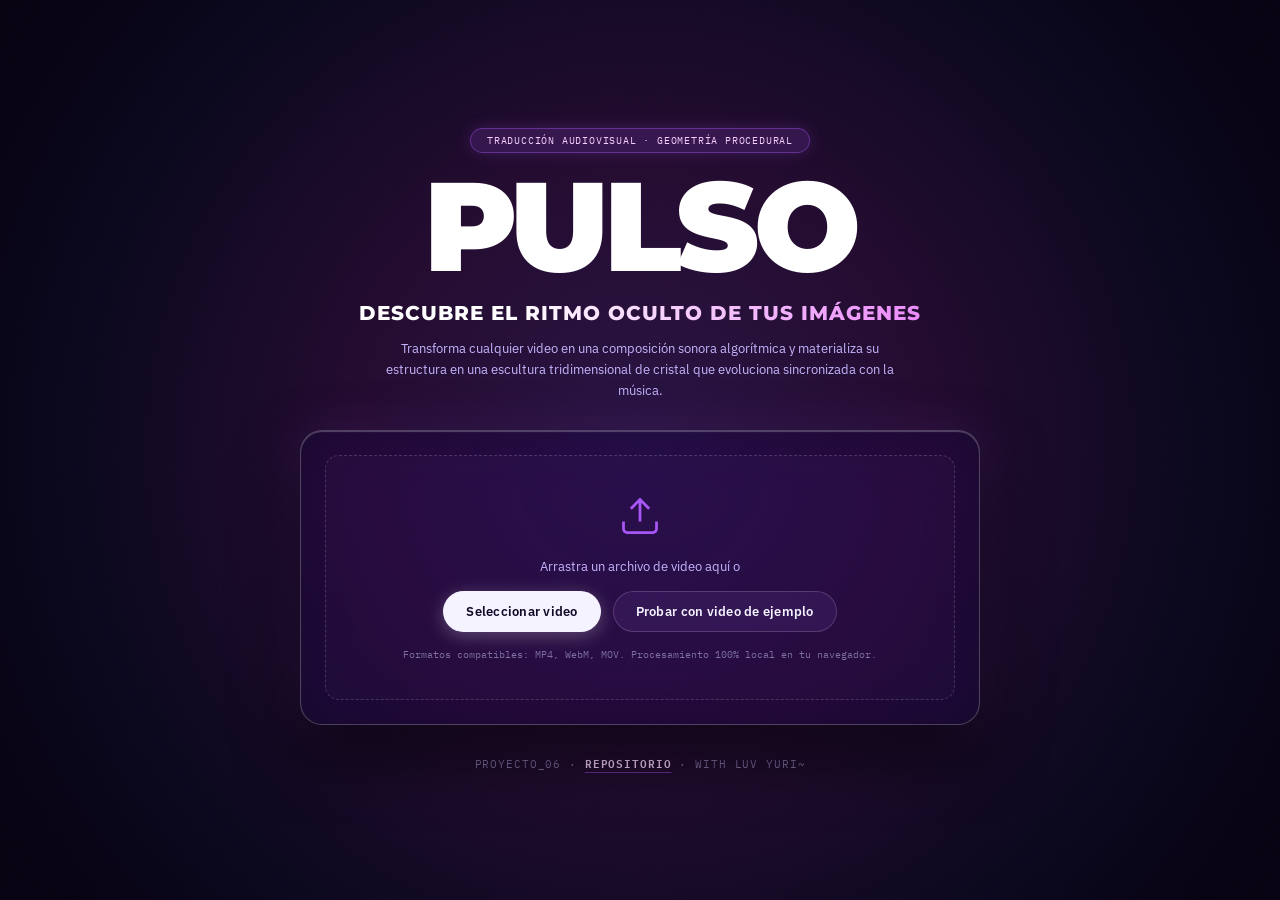
==== index.html @ bfe4ba23 "Add files via upload" ====
<!doctype html>
<html lang="es">
<head>
  <meta charset="utf-8">
  <meta name="viewport" content="width=device-width, initial-scale=1, viewport-fit=cover">
  <title>PULSO — Plataforma experimental de traducción audiovisual</title>
  <link rel="preconnect" href="https://fonts.googleapis.com">
  <link rel="stylesheet" href="https://fonts.googleapis.com/css2?family=Montserrat:ital,wght@0,800;0,900;1,800;1,900&family=IBM+Plex+Mono:wght@400;500;600&family=IBM+Plex+Sans:wght@300;400;500;600&display=swap">
  <link rel="stylesheet" href="style.css">
</head>
<body>
  <div class="grain-overlay" aria-hidden="true"></div>
  <div class="viewport-3d" id="viewport-3d"></div>

  <!-- PANTALLA 1: INICIO -->
  <section class="screen-view active" id="screen-intro">
    <div class="intro-container">
      <header class="intro-header">
        <div class="brand-badge">Traducción Audiovisual · Geometría Procedural</div>
        <h1 class="brand-title">PULSO</h1>
        <p class="brand-tagline">Descubre el ritmo oculto de tus imágenes</p>
        <p class="brand-desc">
          Transforma cualquier video en una composición sonora algorítmica y materializa su estructura
          en una escultura tridimensional de cristal que evoluciona sincronizada con la música.
        </p>
      </header>

      <div class="upload-card glass-panel">
        <div class="drop-zone" id="drop-zone">
          <input type="file" id="file-input" accept="video/mp4,video/webm,video/ogg,video/quicktime" hidden>
          <div class="drop-icon">
            <svg width="44" height="44" viewBox="0 0 24 24" fill="none" stroke="currentColor" stroke-width="1.5">
              <path d="M21 15v4a2 2 0 0 1-2 2H5a2 2 0 0 1-2-2v-4M17 8l-5-5-5 5M12 3v12"/>
            </svg>
          </div>
          <p class="drop-text">Arrastra un archivo de video aquí o</p>
          <div class="upload-buttons">
            <button type="button" class="btn btn-primary" id="btn-select-file">Seleccionar video</button>
            <button type="button" class="btn btn-secondary" id="btn-demo-video">Probar con video de ejemplo</button>
          </div>
          <span class="drop-hint">Formatos compatibles: MP4, WebM, MOV. Procesamiento 100% local en tu navegador.</span>
        </div>

        <div class="preview-section hidden" id="intro-preview-section">
          <div class="video-preview-wrapper">
            <video id="intro-video-preview" muted playsinline loop></video>
          </div>
          <div class="video-meta">
            <span class="video-meta-info" id="intro-video-info">—</span>
            <button type="button" class="btn btn-accent" id="btn-start-analysis">
              <span>Comenzar análisis audiovisual</span>
              <svg width="18" height="18" viewBox="0 0 24 24" fill="none" stroke="currentColor" stroke-width="2">
                <path d="M5 12h14M12 5l7 7-7 7"/>
              </svg>
            </button>
          </div>
        </div>
      </div>

      <footer class="intro-footer">
        <span>PROYECTO_06</span> · <a href="https://github.com/Aguapanelita/PULSO.git" target="_blank" rel="noopener noreferrer" class="footer-repo-link">REPOSITORIO</a> · <span>WITH LUV YURI~</span>
      </footer>
    </div>
  </section>

  <!-- PANTALLA 2: PROCESAMIENTO -->
  <section class="screen-view" id="screen-processing">
    <div class="processing-container">
      <div class="processing-monitor glass-panel">
        <div class="glass-window-bar">
          <div class="window-dots">
            <span class="dot red"></span>
            <span class="dot yellow"></span>
            <span class="dot green"></span>
          </div>
          <span class="window-title">pulso://visual-analysis</span>
          <span class="window-tag">realtime</span>
        </div>
        <div class="monitor-header">
          <div class="live-dot"></div>
          <span>Análisis en curso</span>
          <span class="mono-tag" id="proc-progress-text">0%</span>
        </div>

        <div class="monitor-video-box">
          <video id="proc-video-preview" muted playsinline></video>
          <div class="scanline"></div>
        </div>

        <div class="progress-bar-container">
          <div class="progress-bar-fill" id="proc-progress-bar"></div>
        </div>
        <p class="processing-status" id="proc-status-text">Extrayendo fotogramas...</p>

        <!-- Indicadores reales en tiempo real -->
        <div class="metrics-dashboard">
          <div class="metric-card">
            <span class="metric-label">Paleta activa</span>
            <div class="color-palette-strip" id="proc-color-palette"></div>
          </div>
          <div class="metric-card">
            <span class="metric-label">Movimiento</span>
            <span class="metric-value" id="proc-motion-val">0%</span>
          </div>
          <div class="metric-card">
            <span class="metric-label">Brillo</span>
            <span class="metric-value" id="proc-bright-val">0%</span>
          </div>
          <div class="metric-card">
            <span class="metric-label">Contraste</span>
            <span class="metric-value" id="proc-contrast-val">0%</span>
          </div>
          <div class="metric-card">
            <span class="metric-label">Vector Paneo</span>
            <div class="compass-wrapper">
              <div class="compass-needle" id="proc-compass-dir"></div>
            </div>
          </div>
        </div>

        <div class="processing-actions">
          <button type="button" class="btn btn-outline" id="btn-cancel-analysis">Cancelar</button>
        </div>
      </div>
    </div>
  </section>

  <!-- PANTALLA 3: RESULTADO -->
  <section class="screen-view" id="screen-result">
    <!-- Barra superior flotante -->
    <header class="result-topbar">
      <div class="topbar-left">
        <h2 class="result-title" id="result-title">PULSO</h2>
        <span class="result-meta" id="result-info">Cargando composición...</span>
      </div>
      <div class="topbar-right">
        <button type="button" class="btn btn-accent btn-sm" id="btn-open-export">
          <svg width="15" height="15" viewBox="0 0 24 24" fill="none" stroke="currentColor" stroke-width="2">
            <path d="M21 15v4a2 2 0 0 1-2 2H5a2 2 0 0 1-2-2v-4M7 10l5 5 5-5M12 15V3"/>
          </svg>
          Exportar creación
        </button>
        <button type="button" class="btn btn-outline btn-sm" id="btn-reset">Nuevo video</button>
      </div>
    </header>

    <!-- Mini video de referencia (PiP sincronizado) -->
    <div class="pip-container" id="pip-container">
      <div class="pip-header">
        <span>Video original</span>
      </div>
      <video id="pip-video" muted playsinline></video>
    </div>

    <!-- Barra inferior multimedia flotante -->
    <footer class="result-bottombar">
      <div class="player-controls">
        <button type="button" class="btn-player" id="btn-play-pause">▶ Reproducir</button>
        <span class="time-display" id="time-display">00:00 / 00:00</span>
        <div class="scrubber-wrapper">
          <input type="range" id="timeline-scrubber" min="0" max="100" value="100" step="0.1">
        </div>
        <div class="extra-controls">
          <button type="button" class="btn-icon" id="btn-loop" title="Repetición continua">⟲</button>
          <button type="button" class="btn-icon" id="btn-autorotate" title="Rotación 3D automática">↻</button>
          <button type="button" class="btn-icon active" id="btn-toggle-pip" title="Mostrar/ocultar video original">👁</button>
        </div>
      </div>
    </footer>
  </section>

  <!-- MODAL DE EXPORTACIÓN -->
  <div class="modal-backdrop" id="export-modal">
    <div class="modal-card">
      <div class="modal-header">
        <h3>Exportar creación</h3>
        <button type="button" class="modal-close" id="btn-close-export">&times;</button>
      </div>
      <p class="modal-desc">
        Descarga la composición sonora generada, la escultura geométrica 3D o el video sincronizado de su evolución.
      </p>

      <div class="export-grid">
        <!-- Audio -->
        <div class="export-category">
          <h4>Audio musical</h4>
          <p class="category-hint">Composición algorítmica completa generada por Web Audio API.</p>
          <div class="export-buttons-row">
            <button type="button" class="btn btn-export" id="btn-export-wav">
              <span class="fmt-badge">WAV</span>
              <span>Sin pérdidas (PCM 16-bit)</span>
            </button>
            <button type="button" class="btn btn-export" id="btn-export-mp3">
              <span class="fmt-badge">MP3</span>
              <span>Comprimido (192 kbps)</span>
            </button>
          </div>
        </div>

        <!-- Modelo 3D -->
        <div class="export-category">
          <h4>Escultura 3D</h4>
          <p class="category-hint">Geometría tridimensional final y captura visual.</p>
          <div class="export-buttons-row">
            <button type="button" class="btn btn-export" id="btn-export-glb">
              <span class="fmt-badge">GLB</span>
              <span>Modelo 3D (glTF 2.0 binario)</span>
            </button>
            <button type="button" class="btn btn-export" id="btn-export-png">
              <span class="fmt-badge">PNG</span>
              <span>Captura de vista actual</span>
            </button>
          </div>
        </div>

        <!-- Video de la evolución -->
        <div class="export-category highlight">
          <h4>Video evolutivo sincronizado</h4>
          <p class="category-hint">
            Registra el nacimiento y crecimiento progresivo de la escultura desde cero, perfectamente sincronizado con el sonido.
          </p>
          <button type="button" class="btn btn-accent btn-block" id="btn-export-video">
            <svg width="18" height="18" viewBox="0 0 24 24" fill="none" stroke="currentColor" stroke-width="2">
              <path d="M23 7l-7 5 7 5V7zM14 5H3a2 2 0 0 0-2 2v10a2 2 0 0 0 2 2h11a2 2 0 0 0 2-2V7a2 2 0 0 0-2-2z"/>
            </svg>
            Descargar video evolutivo (MP4 / WebM)
          </button>

          <div class="export-video-progress hidden" id="export-video-progress">
            <div class="progress-bar-container">
              <div class="progress-bar-fill" id="export-video-progress-bar"></div>
            </div>
            <div class="progress-meta">
              <span id="export-video-text">Iniciando renderizado...</span>
              <button type="button" class="btn btn-link" id="btn-cancel-video-export">Cancelar</button>
            </div>
          </div>
        </div>
      </div>
    </div>
  </div>

  <!-- Notificaciones Toast -->
  <div class="toast" id="toast" role="status" aria-live="polite"></div>

  <!-- Librerías locales (vendor) -->
  <script src="vendor/three.min.js"></script>
  <script src="vendor/OrbitControls.js"></script>
  <script src="vendor/GLTFExporter.js"></script>
  <script src="vendor/lame.min.js"></script>

  <!-- Módulo principal de la aplicación -->
  <script type="module" src="js/app.js"></script>
</body>
</html>
---- style.css ----
/**
 * PULSO — style.css
 * Identidad visual: Glassmorphism de alta definición, formas 3D de cristal y tonos análogos al violeta.
 * Paleta: Violeta profundo, magenta, fucsia, orquídea, índigo y acentos de cristal reflectante.
 */

:root {
  color-scheme: dark;
  --bg-deep: #070312;
  --bg-surface: #100726;
  --bg-card: rgba(22, 11, 46, 0.52);
  --bg-glass: rgba(18, 9, 38, 0.65);

  --text-main: #f5f3ff;
  --text-muted: #c4b5fd;
  --text-dim: #7c6f9f;

  --border-faint: rgba(255, 255, 255, 0.08);
  --border-subtle: rgba(255, 255, 255, 0.16);
  --border-glass: rgba(255, 255, 255, 0.22);
  --border-violet: rgba(168, 85, 247, 0.45);

  /* Tonos análogos al violeta */
  --accent-violet: #a855f7;
  --accent-purple: #8b3dfc;
  --accent-magenta: #d946ef;
  --accent-fuchsia: #e879f9;
  --accent-indigo: #6366f1;
  --accent-lavender: #f5d0fe;
  --accent-glow: rgba(168, 85, 247, 0.38);
  --accent-cyan: #4ef1c2;
  --danger: #ff4d6d;

  --font-title: 'Montserrat', sans-serif;
  --font-mono: 'IBM Plex Mono', monospace;
  --font-sans: 'IBM Plex Sans', -apple-system, BlinkMacSystemFont, 'Segoe UI', Roboto, sans-serif;

  --radius-sm: 8px;
  --radius-md: 14px;
  --radius-lg: 22px;
  --radius-pill: 9999px;
  --transition: all 0.24s cubic-bezier(0.16, 1, 0.3, 1);
}

* {
  box-sizing: border-box;
  margin: 0;
  padding: 0;
}

html, body {
  width: 100%;
  height: 100%;
  overflow: hidden;
  background-color: var(--bg-deep);
  color: var(--text-main);
  font-family: var(--font-sans);
  -webkit-font-smoothing: antialiased;
}

/* Fondo con ondas y resplandor análogo al violeta (estilo Mockup 2) */
body::before {
  content: '';
  position: fixed;
  top: 50%;
  left: 50%;
  transform: translate(-50%, -50%);
  width: min(120vw, 1300px);
  height: min(120vw, 1300px);
  background: radial-gradient(circle, rgba(168, 85, 247, 0.22) 0%, rgba(217, 70, 239, 0.14) 30%, rgba(99, 102, 241, 0.06) 60%, transparent 80%);
  pointer-events: none;
  z-index: 0;
}

/* Grano sutil */
.grain-overlay {
  position: fixed;
  inset: 0;
  z-index: 999;
  pointer-events: none;
  opacity: 0.035;
  mix-blend-mode: overlay;
  background-image: url("data:image/svg+xml;utf8,<svg xmlns='http://www.w3.org/2000/svg' width='120' height='120'><filter id='n'><feTurbulence type='fractalNoise' baseFrequency='0.9' numOctaves='2' stitchTiles='stitch'/></filter><rect width='100%25' height='100%25' filter='url(%23n)'/></svg>");
}

/* Viewport 3D global persistente */
.viewport-3d {
  position: fixed;
  inset: 0;
  width: 100vw;
  height: 100vh;
  z-index: 1;
  pointer-events: none;
}

body.in-result .viewport-3d {
  pointer-events: auto;
}

/* Contenedor general de pantallas */
.screen-view {
  position: absolute;
  inset: 0;
  display: none;
  flex-direction: column;
  opacity: 0;
  transition: opacity 0.3s ease;
  overflow: auto;
  z-index: 10;
  pointer-events: none;
}

.screen-view.active {
  display: flex;
  opacity: 1;
}

.screen-view > * {
  pointer-events: auto;
}

/* Tipografía y Títulos Extravagantes en Montserrat ExtraBold */
h1, h2, h3, h4 {
  font-family: var(--font-title);
  font-weight: 800;
  letter-spacing: -0.03em;
}

button {
  font-family: var(--font-sans);
  cursor: pointer;
  border: none;
  outline: none;
  transition: var(--transition);
}

/* Botones con estilo Glassmorphic y píldoras ("globos") */
.btn {
  display: inline-flex;
  align-items: center;
  justify-content: center;
  gap: 8px;
  padding: 11px 22px;
  border-radius: var(--radius-pill);
  font-size: 13px;
  font-weight: 600;
  letter-spacing: 0.02em;
  text-decoration: none;
  border: 1px solid transparent;
  transition: var(--transition);
}

.btn-primary {
  background: var(--text-main);
  color: #100726;
  box-shadow: 0 4px 18px rgba(255, 255, 255, 0.25);
}
.btn-primary:hover {
  background: #ffffff;
  transform: translateY(-1px);
  box-shadow: 0 6px 24px rgba(255, 255, 255, 0.4);
}

.btn-secondary {
  background: rgba(168, 85, 247, 0.12);
  color: var(--text-main);
  border: 1px solid var(--border-subtle);
  backdrop-filter: blur(14px);
  -webkit-backdrop-filter: blur(14px);
}
.btn-secondary:hover {
  background: rgba(168, 85, 247, 0.24);
  border-color: var(--accent-lavender);
  transform: translateY(-1px);
}

.btn-accent {
  background: linear-gradient(135deg, var(--accent-purple) 0%, var(--accent-magenta) 100%);
  color: #ffffff;
  font-weight: 700;
  border: 1px solid rgba(255, 255, 255, 0.25);
  box-shadow: 0 6px 24px var(--accent-glow), inset 0 1px 1px rgba(255, 255, 255, 0.4);
}
.btn-accent:hover {
  background: linear-gradient(135deg, #9d4edd 0%, #f43f5e 100%);
  box-shadow: 0 8px 32px rgba(217, 70, 239, 0.5), inset 0 1px 1px rgba(255, 255, 255, 0.6);
  transform: translateY(-1px);
}

.btn-outline {
  background: rgba(255, 255, 255, 0.05);
  color: var(--text-muted);
  border: 1px solid var(--border-subtle);
  backdrop-filter: blur(10px);
}
.btn-outline:hover {
  color: var(--text-main);
  border-color: var(--accent-violet);
  background: rgba(168, 85, 247, 0.15);
}

.btn-link {
  background: transparent;
  color: var(--danger);
  padding: 4px 8px;
  font-size: 11px;
}
.btn-link:hover {
  text-decoration: underline;
}

.btn-sm {
  padding: 7px 16px;
  font-size: 11px;
  letter-spacing: 0.04em;
}

.btn:disabled {
  opacity: 0.4;
  cursor: not-allowed;
  pointer-events: none;
}

/* ========================================================
   TARJETAS GLASSMORPHISM («GLASS EFFECT»)
   ======================================================== */
.glass-panel {
  background: var(--bg-card);
  backdrop-filter: blur(28px) saturate(190%);
  -webkit-backdrop-filter: blur(28px) saturate(190%);
  border: 1px solid var(--border-glass);
  border-radius: var(--radius-lg);
  box-shadow: 0 28px 65px rgba(0, 0, 0, 0.7), inset 0 1px 1px rgba(255, 255, 255, 0.25), 0 0 50px rgba(168, 85, 247, 0.18);
  position: relative;
  overflow: hidden;
}

/* Barra de ventana tipo mockup (como en las imágenes de referencia) */
.glass-window-bar {
  display: flex;
  align-items: center;
  justify-content: space-between;
  padding-bottom: 14px;
  margin-bottom: 16px;
  border-bottom: 1px solid var(--border-faint);
  font-family: var(--font-mono);
  font-size: 10px;
  letter-spacing: 0.06em;
  color: var(--text-dim);
}

.window-dots {
  display: flex;
  gap: 7px;
}

.window-dots .dot {
  width: 9px;
  height: 9px;
  border-radius: 50%;
  border: 1px solid rgba(255, 255, 255, 0.2);
}
.window-dots .dot.red { background: #ff5f56; box-shadow: 0 0 8px rgba(255, 95, 86, 0.45); }
.window-dots .dot.yellow { background: #ffbd2e; box-shadow: 0 0 8px rgba(255, 189, 46, 0.45); }
.window-dots .dot.green { background: #27c93f; box-shadow: 0 0 8px rgba(39, 201, 63, 0.45); }

.window-title {
  color: var(--text-muted);
  text-transform: lowercase;
}

.window-tag {
  color: var(--accent-fuchsia);
  text-transform: uppercase;
}

/* ========================================================
   PANTALLA 1: INICIO
   ======================================================== */
#screen-intro {
  align-items: center;
  justify-content: center;
  padding: 32px 20px;
}

.intro-container {
  width: 100%;
  max-width: 680px;
  display: flex;
  flex-direction: column;
  gap: 28px;
  z-index: 10;
}

.intro-header {
  text-align: center;
}

.brand-badge {
  display: inline-block;
  padding: 5px 16px;
  border-radius: var(--radius-pill);
  background: rgba(168, 85, 247, 0.16);
  border: 1px solid rgba(168, 85, 247, 0.4);
  color: var(--accent-lavender);
  font-family: var(--font-mono);
  font-size: 10px;
  letter-spacing: 0.08em;
  text-transform: uppercase;
  margin-bottom: 14px;
  box-shadow: 0 0 16px rgba(168, 85, 247, 0.2);
}

.brand-title {
  font-family: var(--font-title);
  font-size: clamp(64px, 14vw, 126px);
  font-weight: 900;
  letter-spacing: -0.04em;
  line-height: 0.95;
  text-transform: uppercase;
  color: #ffffff;
  margin-bottom: 14px;
  display: inline-block;
  user-select: none;
}

.brand-tagline {
  font-family: var(--font-title);
  font-size: clamp(14px, 2.4vw, 20px);
  font-weight: 800;
  text-transform: uppercase;
  letter-spacing: 0.05em;
  color: var(--text-main);
  margin-bottom: 14px;
  background: linear-gradient(90deg, #ffffff 30%, var(--accent-fuchsia) 100%);
  -webkit-background-clip: text;
  -webkit-text-fill-color: transparent;
}

.brand-desc {
  font-size: 13px;
  line-height: 1.6;
  color: var(--text-muted);
  max-width: 540px;
  margin: 0 auto;
}

.upload-card {
  padding: 24px;
  display: flex;
  flex-direction: column;
  gap: 18px;
}

.drop-zone {
  border: 1px dashed var(--border-subtle);
  border-radius: var(--radius-md);
  padding: 38px 20px;
  display: flex;
  flex-direction: column;
  align-items: center;
  justify-content: center;
  gap: 16px;
  background: rgba(255, 255, 255, 0.02);
  transition: var(--transition);
}

.drop-zone.drag-over {
  border-color: var(--accent-magenta);
  background: rgba(217, 70, 239, 0.08);
  box-shadow: 0 0 28px rgba(217, 70, 239, 0.3);
}

.drop-icon {
  color: var(--accent-violet);
  transition: var(--transition);
}
.drop-zone:hover .drop-icon {
  color: var(--accent-fuchsia);
  transform: translateY(-3px) scale(1.05);
}

.drop-text {
  font-size: 13px;
  color: var(--text-muted);
}

.upload-buttons {
  display: flex;
  gap: 12px;
  flex-wrap: wrap;
  justify-content: center;
}

.drop-hint {
  font-family: var(--font-mono);
  font-size: 10px;
  color: var(--text-dim);
  text-align: center;
}

.preview-section {
  display: flex;
  flex-direction: column;
  gap: 16px;
  padding-top: 14px;
  border-top: 1px solid var(--border-faint);
}

.preview-section.hidden {
  display: none;
}

.video-preview-wrapper {
  width: 100%;
  aspect-ratio: 16 / 9;
  border-radius: var(--radius-sm);
  overflow: hidden;
  background: #000;
  border: 1px solid var(--border-subtle);
}

.video-preview-wrapper video {
  width: 100%;
  height: 100%;
  object-fit: cover;
  display: block;
}

.video-meta {
  display: flex;
  align-items: center;
  justify-content: space-between;
  gap: 16px;
  flex-wrap: wrap;
}

.video-meta-info {
  font-family: var(--font-mono);
  font-size: 11px;
  color: var(--text-muted);
}

.intro-footer {
  text-align: center;
  font-family: var(--font-mono);
  font-size: 11px;
  letter-spacing: 0.08em;
  text-transform: uppercase;
  color: var(--text-dim);
}

.intro-footer a.footer-repo-link {
  color: var(--accent-lavender);
  text-decoration: underline;
  text-underline-offset: 4px;
  text-decoration-color: rgba(168, 85, 247, 0.5);
  font-weight: 600;
  transition: var(--transition);
}

.intro-footer a.footer-repo-link:hover {
  color: #ffffff;
  text-decoration-color: var(--accent-fuchsia);
  text-shadow: 0 0 12px rgba(217, 70, 239, 0.7);
}

/* ========================================================
   PANTALLA 2: PROCESAMIENTO
   ======================================================== */
#screen-processing {
  align-items: center;
  justify-content: center;
  padding: 24px;
}

.processing-container {
  width: 100%;
  max-width: 600px;
  z-index: 10;
}

.processing-monitor {
  padding: 24px;
  display: flex;
  flex-direction: column;
  gap: 18px;
}

.monitor-header {
  display: flex;
  align-items: center;
  gap: 10px;
  font-family: var(--font-mono);
  font-size: 11px;
  letter-spacing: 0.08em;
  text-transform: uppercase;
  color: var(--text-muted);
}

.live-dot {
  width: 8px;
  height: 8px;
  border-radius: 50%;
  background: var(--accent-magenta);
  box-shadow: 0 0 10px var(--accent-magenta);
  animation: pulse-dot 1.4s infinite ease-in-out;
}

@keyframes pulse-dot {
  0%, 100% { opacity: 1; transform: scale(1); }
  50% { opacity: 0.35; transform: scale(0.8); }
}

.mono-tag {
  margin-left: auto;
  color: var(--accent-fuchsia);
  font-weight: 600;
}

.monitor-video-box {
  position: relative;
  width: 100%;
  aspect-ratio: 16 / 9;
  background: #000;
  border-radius: var(--radius-sm);
  overflow: hidden;
  border: 1px solid var(--border-subtle);
}

.monitor-video-box video {
  width: 100%;
  height: 100%;
  object-fit: cover;
  display: block;
}

.scanline {
  position: absolute;
  inset: 0;
  pointer-events: none;
  background: linear-gradient(to bottom, transparent 50%, rgba(168, 85, 247, 0.15) 51%);
  background-size: 100% 4px;
  opacity: 0.5;
}

.progress-bar-container {
  width: 100%;
  height: 4px;
  background: rgba(255, 255, 255, 0.08);
  border-radius: 2px;
  overflow: hidden;
}

.progress-bar-fill {
  width: 0%;
  height: 100%;
  background: linear-gradient(90deg, var(--accent-violet), var(--accent-magenta));
  box-shadow: 0 0 12px var(--accent-magenta);
  transition: width 0.15s linear;
}

.processing-status {
  font-family: var(--font-mono);
  font-size: 12px;
  color: var(--text-main);
  text-align: center;
}

.metrics-dashboard {
  display: grid;
  grid-template-columns: repeat(5, 1fr);
  gap: 8px;
  padding-top: 10px;
  border-top: 1px solid var(--border-faint);
}

.metric-card {
  background: rgba(16, 8, 36, 0.45);
  border: 1px solid var(--border-faint);
  border-radius: var(--radius-sm);
  padding: 8px;
  display: flex;
  flex-direction: column;
  align-items: center;
  justify-content: center;
  gap: 4px;
  text-align: center;
  backdrop-filter: blur(8px);
}

.metric-label {
  font-family: var(--font-mono);
  font-size: 9px;
  letter-spacing: 0.06em;
  text-transform: uppercase;
  color: var(--text-dim);
}

.metric-value {
  font-family: var(--font-mono);
  font-size: 13px;
  font-weight: 600;
  color: var(--accent-lavender);
}

.color-palette-strip {
  display: flex;
  gap: 3px;
  height: 14px;
  align-items: center;
}

.color-swatch {
  width: 12px;
  height: 12px;
  border-radius: 3px;
  border: 1px solid rgba(255, 255, 255, 0.2);
}

.compass-wrapper {
  width: 18px;
  height: 18px;
  border-radius: 50%;
  border: 1px solid var(--border-subtle);
  display: flex;
  align-items: center;
  justify-content: center;
}

.compass-needle {
  width: 2px;
  height: 10px;
  background: var(--accent-magenta);
  border-radius: 1px;
  box-shadow: 0 0 6px var(--accent-magenta);
  transition: transform 0.1s linear;
}

.processing-actions {
  display: flex;
  justify-content: center;
}

/* ========================================================
   PANTALLA 3: RESULTADO
   ======================================================== */
#screen-result {
  overflow: hidden;
}

/* Barra superior flotante */
.result-topbar {
  position: absolute;
  top: 16px;
  left: 16px;
  right: 16px;
  display: flex;
  justify-content: space-between;
  align-items: center;
  z-index: 20;
  pointer-events: none;
}

.result-topbar > * {
  pointer-events: auto;
}

.topbar-left {
  background: var(--bg-glass);
  backdrop-filter: blur(20px) saturate(180%);
  -webkit-backdrop-filter: blur(20px) saturate(180%);
  padding: 8px 18px;
  border-radius: var(--radius-pill);
  border: 1px solid var(--border-glass);
  box-shadow: 0 10px 30px rgba(0, 0, 0, 0.5), 0 0 20px var(--accent-glow);
  display: flex;
  align-items: baseline;
  gap: 12px;
}

.result-title {
  font-family: var(--font-title);
  font-size: 16px;
  font-weight: 900;
  letter-spacing: 0.05em;
  text-transform: uppercase;
  color: var(--accent-fuchsia);
  text-shadow: 0 0 14px var(--accent-glow);
}

.result-meta {
  font-family: var(--font-mono);
  font-size: 11px;
  color: var(--text-muted);
}

.topbar-right {
  display: flex;
  gap: 8px;
}

/* Picture in Picture Video */
.pip-container {
  position: absolute;
  bottom: 84px;
  left: 20px;
  width: 160px;
  aspect-ratio: 16 / 9;
  background: rgba(18, 9, 38, 0.85);
  backdrop-filter: blur(16px);
  border-radius: var(--radius-sm);
  border: 1px solid var(--border-glass);
  overflow: hidden;
  z-index: 20;
  box-shadow: 0 12px 32px rgba(0, 0, 0, 0.7), 0 0 24px rgba(168, 85, 247, 0.25);
  transition: opacity 0.2s ease, transform 0.2s ease;
}

.pip-container.hidden {
  opacity: 0;
  pointer-events: none;
  transform: translateY(10px);
}

.pip-header {
  position: absolute;
  top: 0;
  left: 0;
  right: 0;
  padding: 3px 8px;
  background: rgba(10, 4, 24, 0.75);
  font-family: var(--font-mono);
  font-size: 8px;
  color: var(--accent-lavender);
  text-transform: uppercase;
}

.pip-container video {
  width: 100%;
  height: 100%;
  object-fit: cover;
}

/* Barra inferior del reproductor (Píldora Glassmorphism flotante) */
.result-bottombar {
  position: absolute;
  bottom: 20px;
  left: 50%;
  transform: translateX(-50%);
  width: min(720px, calc(100vw - 32px));
  z-index: 20;
}

.player-controls {
  background: var(--bg-glass);
  backdrop-filter: blur(28px) saturate(190%);
  -webkit-backdrop-filter: blur(28px) saturate(190%);
  border: 1px solid var(--border-glass);
  border-radius: var(--radius-pill);
  padding: 10px 22px;
  display: flex;
  align-items: center;
  gap: 16px;
  box-shadow: 0 16px 40px rgba(0, 0, 0, 0.75), inset 0 1px 1px rgba(255, 255, 255, 0.25), 0 0 30px var(--accent-glow);
}

.btn-player {
  background: linear-gradient(135deg, var(--accent-purple), var(--accent-magenta));
  color: #ffffff;
  padding: 8px 18px;
  border-radius: var(--radius-pill);
  font-size: 11px;
  font-weight: 700;
  font-family: var(--font-mono);
  letter-spacing: 0.04em;
  white-space: nowrap;
  box-shadow: 0 4px 14px var(--accent-glow);
}
.btn-player:hover {
  transform: scale(1.04);
  box-shadow: 0 6px 20px rgba(217, 70, 239, 0.5);
}
.btn-player.playing {
  background: linear-gradient(135deg, var(--accent-magenta), #f43f5e);
}

.time-display {
  font-family: var(--font-mono);
  font-size: 11px;
  color: var(--text-muted);
  white-space: nowrap;
}

.scrubber-wrapper {
  flex: 1;
  display: flex;
  align-items: center;
}

input[type="range"] {
  -webkit-appearance: none;
  appearance: none;
  width: 100%;
  height: 4px;
  background: rgba(255, 255, 255, 0.14);
  border-radius: 2px;
  cursor: pointer;
  outline: none;
}

input[type="range"]::-webkit-slider-thumb {
  -webkit-appearance: none;
  appearance: none;
  width: 14px;
  height: 14px;
  border-radius: 50%;
  background: var(--accent-magenta);
  border: 2px solid #ffffff;
  box-shadow: 0 0 12px var(--accent-magenta);
  cursor: pointer;
}

input[type="range"]::-moz-range-thumb {
  width: 14px;
  height: 14px;
  border: 2px solid #ffffff;
  border-radius: 50%;
  background: var(--accent-magenta);
  box-shadow: 0 0 12px var(--accent-magenta);
  cursor: pointer;
}

.extra-controls {
  display: flex;
  gap: 8px;
}

.btn-icon {
  background: rgba(255, 255, 255, 0.05);
  color: var(--text-muted);
  border: 1px solid var(--border-subtle);
  width: 32px;
  height: 32px;
  border-radius: 50%;
  display: flex;
  align-items: center;
  justify-content: center;
  font-size: 14px;
  transition: var(--transition);
}
.btn-icon:hover {
  color: var(--text-main);
  background: rgba(168, 85, 247, 0.2);
  border-color: var(--accent-violet);
}
.btn-icon.active {
  color: #ffffff;
  border-color: var(--accent-magenta);
  background: rgba(217, 70, 239, 0.28);
  box-shadow: 0 0 12px rgba(217, 70, 239, 0.35);
}

/* ========================================================
   MODAL DE EXPORTACIÓN (GLASSMORPHISM)
   ======================================================== */
.modal-backdrop {
  position: fixed;
  inset: 0;
  z-index: 1000;
  background: rgba(6, 3, 16, 0.82);
  backdrop-filter: blur(14px);
  -webkit-backdrop-filter: blur(14px);
  display: none;
  align-items: center;
  justify-content: center;
  padding: 20px;
}

.modal-backdrop.active {
  display: flex;
}

.modal-card {
  width: 100%;
  max-width: 580px;
  background: rgba(22, 11, 46, 0.72);
  backdrop-filter: blur(32px) saturate(190%);
  -webkit-backdrop-filter: blur(32px) saturate(190%);
  border: 1px solid var(--border-glass);
  border-radius: var(--radius-lg);
  padding: 28px;
  box-shadow: 0 30px 80px rgba(0, 0, 0, 0.85), inset 0 1px 1px rgba(255, 255, 255, 0.3), 0 0 60px rgba(168, 85, 247, 0.25);
  display: flex;
  flex-direction: column;
  gap: 18px;
  max-height: 90vh;
  overflow-y: auto;
}

.modal-header {
  display: flex;
  justify-content: space-between;
  align-items: center;
}

.modal-header h3 {
  font-family: var(--font-title);
  font-size: 20px;
  font-weight: 900;
  text-transform: uppercase;
  letter-spacing: -0.02em;
  color: var(--text-main);
}

.modal-close {
  background: rgba(255, 255, 255, 0.08);
  color: var(--text-muted);
  width: 28px;
  height: 28px;
  border-radius: 50%;
  display: flex;
  align-items: center;
  justify-content: center;
  font-size: 18px;
  line-height: 1;
}
.modal-close:hover {
  background: rgba(255, 255, 255, 0.2);
  color: #fff;
}

.modal-desc {
  font-size: 12px;
  color: var(--text-muted);
  line-height: 1.5;
}

.export-grid {
  display: flex;
  flex-direction: column;
  gap: 16px;
}

.export-category {
  background: rgba(14, 7, 30, 0.5);
  border: 1px solid var(--border-faint);
  border-radius: var(--radius-md);
  padding: 14px;
  display: flex;
  flex-direction: column;
  gap: 8px;
  backdrop-filter: blur(10px);
}

.export-category.highlight {
  border-color: rgba(217, 70, 239, 0.4);
  background: rgba(217, 70, 239, 0.06);
  box-shadow: 0 0 24px rgba(217, 70, 239, 0.15);
}

.export-category h4 {
  font-family: var(--font-title);
  font-size: 12px;
  font-weight: 800;
  letter-spacing: 0.02em;
  text-transform: uppercase;
  color: var(--accent-lavender);
}

.category-hint {
  font-size: 11px;
  color: var(--text-dim);
}

.export-buttons-row {
  display: grid;
  grid-template-columns: 1fr 1fr;
  gap: 10px;
}

.btn-export {
  background: rgba(168, 85, 247, 0.08);
  border: 1px solid var(--border-subtle);
  border-radius: var(--radius-sm);
  padding: 10px 14px;
  display: flex;
  flex-direction: column;
  align-items: flex-start;
  gap: 4px;
  color: var(--text-main);
  text-align: left;
  font-size: 11px;
  backdrop-filter: blur(10px);
}
.btn-export:hover {
  background: rgba(168, 85, 247, 0.2);
  border-color: var(--accent-magenta);
  transform: translateY(-1px);
}

.fmt-badge {
  font-family: var(--font-mono);
  font-size: 10px;
  font-weight: 700;
  color: var(--accent-fuchsia);
  background: rgba(217, 70, 239, 0.18);
  padding: 2px 8px;
  border-radius: var(--radius-pill);
  border: 1px solid rgba(217, 70, 239, 0.35);
}

.btn-block {
  width: 100%;
}

.export-video-progress {
  display: flex;
  flex-direction: column;
  gap: 8px;
  padding-top: 10px;
}

.export-video-progress.hidden {
  display: none;
}

.progress-meta {
  display: flex;
  justify-content: space-between;
  align-items: center;
  font-family: var(--font-mono);
  font-size: 10px;
  color: var(--text-muted);
}

/* Toast */
.toast {
  position: fixed;
  bottom: 24px;
  left: 50%;
  transform: translateX(-50%) translateY(30px);
  background: var(--bg-surface);
  border: 1px solid var(--accent-magenta);
  color: var(--text-main);
  padding: 9px 22px;
  border-radius: var(--radius-pill);
  font-family: var(--font-mono);
  font-size: 11px;
  letter-spacing: 0.04em;
  box-shadow: 0 10px 30px rgba(0, 0, 0, 0.8), 0 0 20px var(--accent-glow);
  z-index: 2000;
  pointer-events: none;
  opacity: 0;
  transition: opacity 0.25s ease, transform 0.25s ease;
}

.toast.visible {
  opacity: 1;
  transform: translateX(-50%) translateY(0);
}

/* Responsividad */
@media (max-width: 640px) {
  .metrics-dashboard {
    grid-template-columns: repeat(3, 1fr);
  }
  .export-buttons-row {
    grid-template-columns: 1fr;
  }
  .pip-container {
    width: 110px;
    bottom: 74px;
    left: 10px;
  }
}
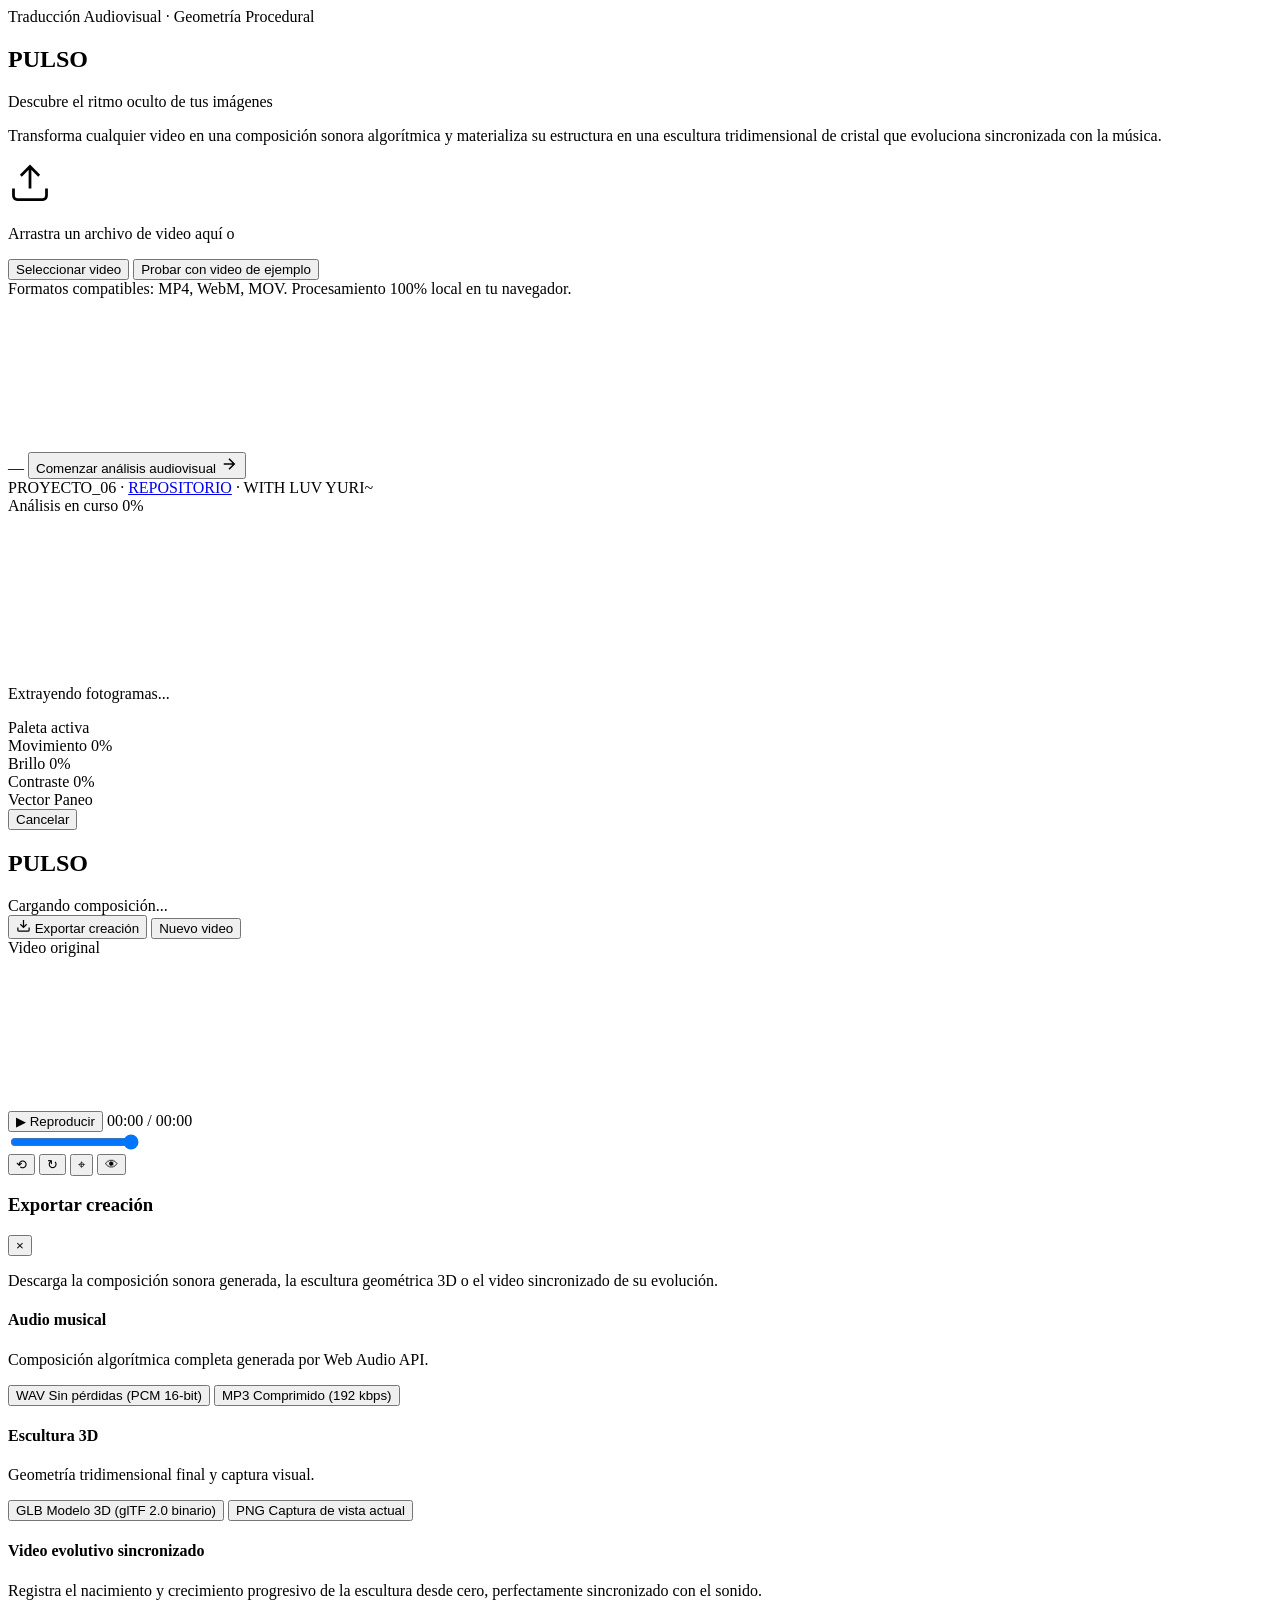
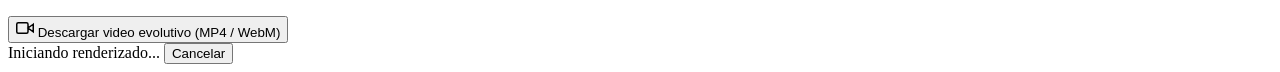
==== commit 463ca5ab: "upload corrections" ====
--- a/index.html
+++ b/index.html
@@ -67,15 +67,6 @@
   <section class="screen-view" id="screen-processing">
     <div class="processing-container">
       <div class="processing-monitor glass-panel">
-        <div class="glass-window-bar">
-          <div class="window-dots">
-            <span class="dot red"></span>
-            <span class="dot yellow"></span>
-            <span class="dot green"></span>
-          </div>
-          <span class="window-title">pulso://visual-analysis</span>
-          <span class="window-tag">realtime</span>
-        </div>
         <div class="monitor-header">
           <div class="live-dot"></div>
           <span>Análisis en curso</span>
@@ -163,6 +154,7 @@
         <div class="extra-controls">
           <button type="button" class="btn-icon" id="btn-loop" title="Repetición continua">⟲</button>
           <button type="button" class="btn-icon" id="btn-autorotate" title="Rotación 3D automática">↻</button>
+        <button type="button" class="btn-icon" id="btn-reset-view" title="Restablecer vista 3D" aria-label="Restablecer vista 3D">⌖</button>
           <button type="button" class="btn-icon active" id="btn-toggle-pip" title="Mostrar/ocultar video original">👁</button>
         </div>
       </div>
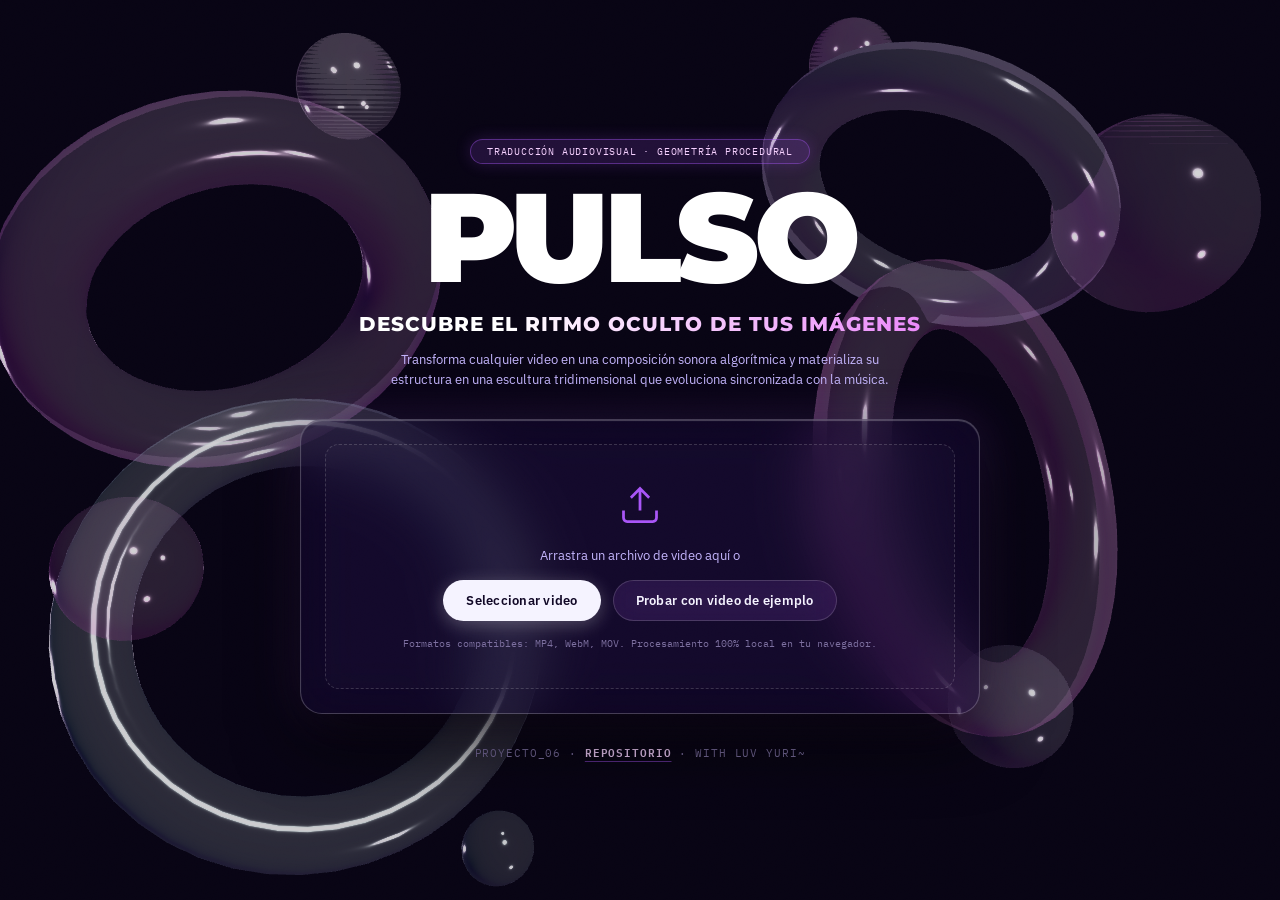
==== commit 3e0efa8c: "Fix HTML encoding issues in index.html" ====
--- a/index.html
+++ b/index.html
@@ -1,247 +1,247 @@
-<!doctype html>
-<html lang="es">
-<head>
-  <meta charset="utf-8">
-  <meta name="viewport" content="width=device-width, initial-scale=1, viewport-fit=cover">
-  <title>PULSO — Plataforma experimental de traducción audiovisual</title>
-  <link rel="preconnect" href="https://fonts.googleapis.com">
-  <link rel="stylesheet" href="https://fonts.googleapis.com/css2?family=Montserrat:ital,wght@0,800;0,900;1,800;1,900&family=IBM+Plex+Mono:wght@400;500;600&family=IBM+Plex+Sans:wght@300;400;500;600&display=swap">
-  <link rel="stylesheet" href="style.css">
-</head>
-<body>
-  <div class="grain-overlay" aria-hidden="true"></div>
-  <div class="viewport-3d" id="viewport-3d"></div>
-
-  <!-- PANTALLA 1: INICIO -->
-  <section class="screen-view active" id="screen-intro">
-    <div class="intro-container">
-      <header class="intro-header">
-        <div class="brand-badge">Traducción Audiovisual · Geometría Procedural</div>
-        <h1 class="brand-title">PULSO</h1>
-        <p class="brand-tagline">Descubre el ritmo oculto de tus imágenes</p>
-        <p class="brand-desc">
-          Transforma cualquier video en una composición sonora algorítmica y materializa su estructura
-          en una escultura tridimensional de cristal que evoluciona sincronizada con la música.
-        </p>
-      </header>
-
-      <div class="upload-card glass-panel">
-        <div class="drop-zone" id="drop-zone">
-          <input type="file" id="file-input" accept="video/mp4,video/webm,video/ogg,video/quicktime" hidden>
-          <div class="drop-icon">
-            <svg width="44" height="44" viewBox="0 0 24 24" fill="none" stroke="currentColor" stroke-width="1.5">
-              <path d="M21 15v4a2 2 0 0 1-2 2H5a2 2 0 0 1-2-2v-4M17 8l-5-5-5 5M12 3v12"/>
-            </svg>
-          </div>
-          <p class="drop-text">Arrastra un archivo de video aquí o</p>
-          <div class="upload-buttons">
-            <button type="button" class="btn btn-primary" id="btn-select-file">Seleccionar video</button>
-            <button type="button" class="btn btn-secondary" id="btn-demo-video">Probar con video de ejemplo</button>
-          </div>
-          <span class="drop-hint">Formatos compatibles: MP4, WebM, MOV. Procesamiento 100% local en tu navegador.</span>
-        </div>
-
-        <div class="preview-section hidden" id="intro-preview-section">
-          <div class="video-preview-wrapper">
-            <video id="intro-video-preview" muted playsinline loop></video>
-          </div>
-          <div class="video-meta">
-            <span class="video-meta-info" id="intro-video-info">—</span>
-            <button type="button" class="btn btn-accent" id="btn-start-analysis">
-              <span>Comenzar análisis audiovisual</span>
-              <svg width="18" height="18" viewBox="0 0 24 24" fill="none" stroke="currentColor" stroke-width="2">
-                <path d="M5 12h14M12 5l7 7-7 7"/>
-              </svg>
-            </button>
-          </div>
-        </div>
-      </div>
-
-      <footer class="intro-footer">
-        <span>PROYECTO_06</span> · <a href="https://github.com/Aguapanelita/PULSO.git" target="_blank" rel="noopener noreferrer" class="footer-repo-link">REPOSITORIO</a> · <span>WITH LUV YURI~</span>
-      </footer>
-    </div>
-  </section>
-
-  <!-- PANTALLA 2: PROCESAMIENTO -->
-  <section class="screen-view" id="screen-processing">
-    <div class="processing-container">
-      <div class="processing-monitor glass-panel">
-        <div class="monitor-header">
-          <div class="live-dot"></div>
-          <span>Análisis en curso</span>
-          <span class="mono-tag" id="proc-progress-text">0%</span>
-        </div>
-
-        <div class="monitor-video-box">
-          <video id="proc-video-preview" muted playsinline></video>
-          <div class="scanline"></div>
-        </div>
-
-        <div class="progress-bar-container">
-          <div class="progress-bar-fill" id="proc-progress-bar"></div>
-        </div>
-        <p class="processing-status" id="proc-status-text">Extrayendo fotogramas...</p>
-
-        <!-- Indicadores reales en tiempo real -->
-        <div class="metrics-dashboard">
-          <div class="metric-card">
-            <span class="metric-label">Paleta activa</span>
-            <div class="color-palette-strip" id="proc-color-palette"></div>
-          </div>
-          <div class="metric-card">
-            <span class="metric-label">Movimiento</span>
-            <span class="metric-value" id="proc-motion-val">0%</span>
-          </div>
-          <div class="metric-card">
-            <span class="metric-label">Brillo</span>
-            <span class="metric-value" id="proc-bright-val">0%</span>
-          </div>
-          <div class="metric-card">
-            <span class="metric-label">Contraste</span>
-            <span class="metric-value" id="proc-contrast-val">0%</span>
-          </div>
-          <div class="metric-card">
-            <span class="metric-label">Vector Paneo</span>
-            <div class="compass-wrapper">
-              <div class="compass-needle" id="proc-compass-dir"></div>
-            </div>
-          </div>
-        </div>
-
-        <div class="processing-actions">
-          <button type="button" class="btn btn-outline" id="btn-cancel-analysis">Cancelar</button>
-        </div>
-      </div>
-    </div>
-  </section>
-
-  <!-- PANTALLA 3: RESULTADO -->
-  <section class="screen-view" id="screen-result">
-    <!-- Barra superior flotante -->
-    <header class="result-topbar">
-      <div class="topbar-left">
-        <h2 class="result-title" id="result-title">PULSO</h2>
-        <span class="result-meta" id="result-info">Cargando composición...</span>
-      </div>
-      <div class="topbar-right">
-        <button type="button" class="btn btn-accent btn-sm" id="btn-open-export">
-          <svg width="15" height="15" viewBox="0 0 24 24" fill="none" stroke="currentColor" stroke-width="2">
-            <path d="M21 15v4a2 2 0 0 1-2 2H5a2 2 0 0 1-2-2v-4M7 10l5 5 5-5M12 15V3"/>
-          </svg>
-          Exportar creación
-        </button>
-        <button type="button" class="btn btn-outline btn-sm" id="btn-reset">Nuevo video</button>
-      </div>
-    </header>
-
-    <!-- Mini video de referencia (PiP sincronizado) -->
-    <div class="pip-container" id="pip-container">
-      <div class="pip-header">
-        <span>Video original</span>
-      </div>
-      <video id="pip-video" muted playsinline></video>
-    </div>
-
-    <!-- Barra inferior multimedia flotante -->
-    <footer class="result-bottombar">
-      <div class="player-controls">
-        <button type="button" class="btn-player" id="btn-play-pause">▶ Reproducir</button>
-        <span class="time-display" id="time-display">00:00 / 00:00</span>
-        <div class="scrubber-wrapper">
-          <input type="range" id="timeline-scrubber" min="0" max="100" value="100" step="0.1">
-        </div>
-        <div class="extra-controls">
-          <button type="button" class="btn-icon" id="btn-loop" title="Repetición continua">⟲</button>
-          <button type="button" class="btn-icon" id="btn-autorotate" title="Rotación 3D automática">↻</button>
-        <button type="button" class="btn-icon" id="btn-reset-view" title="Restablecer vista 3D" aria-label="Restablecer vista 3D">⌖</button>
-          <button type="button" class="btn-icon active" id="btn-toggle-pip" title="Mostrar/ocultar video original">👁</button>
-        </div>
-      </div>
-    </footer>
-  </section>
-
-  <!-- MODAL DE EXPORTACIÓN -->
-  <div class="modal-backdrop" id="export-modal">
-    <div class="modal-card">
-      <div class="modal-header">
-        <h3>Exportar creación</h3>
-        <button type="button" class="modal-close" id="btn-close-export">&times;</button>
-      </div>
-      <p class="modal-desc">
-        Descarga la composición sonora generada, la escultura geométrica 3D o el video sincronizado de su evolución.
-      </p>
-
-      <div class="export-grid">
-        <!-- Audio -->
-        <div class="export-category">
-          <h4>Audio musical</h4>
-          <p class="category-hint">Composición algorítmica completa generada por Web Audio API.</p>
-          <div class="export-buttons-row">
-            <button type="button" class="btn btn-export" id="btn-export-wav">
-              <span class="fmt-badge">WAV</span>
-              <span>Sin pérdidas (PCM 16-bit)</span>
-            </button>
-            <button type="button" class="btn btn-export" id="btn-export-mp3">
-              <span class="fmt-badge">MP3</span>
-              <span>Comprimido (192 kbps)</span>
-            </button>
-          </div>
-        </div>
-
-        <!-- Modelo 3D -->
-        <div class="export-category">
-          <h4>Escultura 3D</h4>
-          <p class="category-hint">Geometría tridimensional final y captura visual.</p>
-          <div class="export-buttons-row">
-            <button type="button" class="btn btn-export" id="btn-export-glb">
-              <span class="fmt-badge">GLB</span>
-              <span>Modelo 3D (glTF 2.0 binario)</span>
-            </button>
-            <button type="button" class="btn btn-export" id="btn-export-png">
-              <span class="fmt-badge">PNG</span>
-              <span>Captura de vista actual</span>
-            </button>
-          </div>
-        </div>
-
-        <!-- Video de la evolución -->
-        <div class="export-category highlight">
-          <h4>Video evolutivo sincronizado</h4>
-          <p class="category-hint">
-            Registra el nacimiento y crecimiento progresivo de la escultura desde cero, perfectamente sincronizado con el sonido.
-          </p>
-          <button type="button" class="btn btn-accent btn-block" id="btn-export-video">
-            <svg width="18" height="18" viewBox="0 0 24 24" fill="none" stroke="currentColor" stroke-width="2">
-              <path d="M23 7l-7 5 7 5V7zM14 5H3a2 2 0 0 0-2 2v10a2 2 0 0 0 2 2h11a2 2 0 0 0 2-2V7a2 2 0 0 0-2-2z"/>
-            </svg>
-            Descargar video evolutivo (MP4 / WebM)
-          </button>
-
-          <div class="export-video-progress hidden" id="export-video-progress">
-            <div class="progress-bar-container">
-              <div class="progress-bar-fill" id="export-video-progress-bar"></div>
-            </div>
-            <div class="progress-meta">
-              <span id="export-video-text">Iniciando renderizado...</span>
-              <button type="button" class="btn btn-link" id="btn-cancel-video-export">Cancelar</button>
-            </div>
-          </div>
-        </div>
-      </div>
-    </div>
-  </div>
-
-  <!-- Notificaciones Toast -->
-  <div class="toast" id="toast" role="status" aria-live="polite"></div>
-
-  <!-- Librerías locales (vendor) -->
-  <script src="vendor/three.min.js"></script>
-  <script src="vendor/OrbitControls.js"></script>
-  <script src="vendor/GLTFExporter.js"></script>
-  <script src="vendor/lame.min.js"></script>
-
-  <!-- Módulo principal de la aplicación -->
-  <script type="module" src="js/app.js"></script>
-</body>
-</html>
+<!doctype html>
+<html lang="es">
+<head>
+  <meta charset="utf-8">
+  <meta name="viewport" content="width=device-width, initial-scale=1, viewport-fit=cover">
+  <title>PULSO — Plataforma experimental de traducción audiovisual</title>
+  <link rel="preconnect" href="https://fonts.googleapis.com">
+  <link rel="stylesheet" href="https://fonts.googleapis.com/css2?family=Montserrat:ital,wght@0,800;0,900;1,800;1,900&family=IBM+Plex+Mono:wght@400;500;600&family=IBM+Plex+Sans:wght@300;400;500;600&display=swap">
+  <link rel="stylesheet" href="style.css">
+</head>
+<body>
+  <div class="grain-overlay" aria-hidden="true"></div>
+  <div class="viewport-3d" id="viewport-3d"></div>
+
+  <!-- PANTALLA 1: INICIO -->
+  <section class="screen-view active" id="screen-intro">
+    <div class="intro-container">
+      <header class="intro-header">
+        <div class="brand-badge">Traducción Audiovisual · Geometría Procedural</div>
+        <h1 class="brand-title">PULSO</h1>
+        <p class="brand-tagline">Descubre el ritmo oculto de tus imágenes</p>
+        <p class="brand-desc">
+          Transforma cualquier video en una composición sonora algorítmica y materializa su estructura
+          en una escultura tridimensional que evoluciona sincronizada con la música.
+        </p>
+      </header>
+
+      <div class="upload-card glass-panel">
+        <div class="drop-zone" id="drop-zone">
+          <input type="file" id="file-input" accept="video/mp4,video/webm,video/ogg,video/quicktime" hidden>
+          <div class="drop-icon">
+            <svg width="44" height="44" viewBox="0 0 24 24" fill="none" stroke="currentColor" stroke-width="1.5">
+              <path d="M21 15v4a2 2 0 0 1-2 2H5a2 2 0 0 1-2-2v-4M17 8l-5-5-5 5M12 3v12"/>
+            </svg>
+          </div>
+          <p class="drop-text">Arrastra un archivo de video aquí o</p>
+          <div class="upload-buttons">
+            <button type="button" class="btn btn-primary" id="btn-select-file">Seleccionar video</button>
+            <button type="button" class="btn btn-secondary" id="btn-demo-video">Probar con video de ejemplo</button>
+          </div>
+          <span class="drop-hint">Formatos compatibles: MP4, WebM, MOV. Procesamiento 100% local en tu navegador.</span>
+        </div>
+
+        <div class="preview-section hidden" id="intro-preview-section">
+          <div class="video-preview-wrapper">
+            <video id="intro-video-preview" muted playsinline loop></video>
+          </div>
+          <div class="video-meta">
+            <span class="video-meta-info" id="intro-video-info">—</span>
+            <button type="button" class="btn btn-accent" id="btn-start-analysis">
+              <span>Comenzar análisis audiovisual</span>
+              <svg width="18" height="18" viewBox="0 0 24 24" fill="none" stroke="currentColor" stroke-width="2">
+                <path d="M5 12h14M12 5l7 7-7 7"/>
+              </svg>
+            </button>
+          </div>
+        </div>
+      </div>
+
+      <footer class="intro-footer">
+        <span>PROYECTO_06</span> · <a href="https://github.com/Aguapanelita/PULSO.git" target="_blank" rel="noopener noreferrer" class="footer-repo-link">REPOSITORIO</a> · <span>WITH LUV YURI~</span>
+      </footer>
+    </div>
+  </section>
+
+  <!-- PANTALLA 2: PROCESAMIENTO -->
+  <section class="screen-view" id="screen-processing">
+    <div class="processing-container">
+      <div class="processing-monitor glass-panel">
+        <div class="monitor-header">
+          <div class="live-dot"></div>
+          <span>Análisis en curso</span>
+          <span class="mono-tag" id="proc-progress-text">0%</span>
+        </div>
+
+        <div class="monitor-video-box">
+          <video id="proc-video-preview" muted playsinline></video>
+          <div class="scanline"></div>
+        </div>
+
+        <div class="progress-bar-container">
+          <div class="progress-bar-fill" id="proc-progress-bar"></div>
+        </div>
+        <p class="processing-status" id="proc-status-text">Extrayendo fotogramas...</p>
+
+        <!-- Indicadores reales en tiempo real -->
+        <div class="metrics-dashboard">
+          <div class="metric-card">
+            <span class="metric-label">Paleta activa</span>
+            <div class="color-palette-strip" id="proc-color-palette"></div>
+          </div>
+          <div class="metric-card">
+            <span class="metric-label">Movimiento</span>
+            <span class="metric-value" id="proc-motion-val">0%</span>
+          </div>
+          <div class="metric-card">
+            <span class="metric-label">Brillo</span>
+            <span class="metric-value" id="proc-bright-val">0%</span>
+          </div>
+          <div class="metric-card">
+            <span class="metric-label">Contraste</span>
+            <span class="metric-value" id="proc-contrast-val">0%</span>
+          </div>
+          <div class="metric-card">
+            <span class="metric-label">Vector Paneo</span>
+            <div class="compass-wrapper">
+              <div class="compass-needle" id="proc-compass-dir"></div>
+            </div>
+          </div>
+        </div>
+
+        <div class="processing-actions">
+          <button type="button" class="btn btn-outline" id="btn-cancel-analysis">Cancelar</button>
+        </div>
+      </div>
+    </div>
+  </section>
+
+  <!-- PANTALLA 3: RESULTADO -->
+  <section class="screen-view" id="screen-result">
+    <!-- Barra superior flotante -->
+    <header class="result-topbar">
+      <div class="topbar-left">
+        <h2 class="result-title" id="result-title">PULSO</h2>
+        <span class="result-meta" id="result-info">Cargando composición...</span>
+      </div>
+      <div class="topbar-right">
+        <button type="button" class="btn btn-accent btn-sm" id="btn-open-export">
+          <svg width="15" height="15" viewBox="0 0 24 24" fill="none" stroke="currentColor" stroke-width="2">
+            <path d="M21 15v4a2 2 0 0 1-2 2H5a2 2 0 0 1-2-2v-4M7 10l5 5 5-5M12 15V3"/>
+          </svg>
+          Exportar creación
+        </button>
+        <button type="button" class="btn btn-outline btn-sm" id="btn-reset">Nuevo video</button>
+      </div>
+    </header>
+
+    <!-- Mini video de referencia (PiP sincronizado) -->
+    <div class="pip-container" id="pip-container">
+      <div class="pip-header">
+        <span>Video original</span>
+      </div>
+      <video id="pip-video" muted playsinline></video>
+    </div>
+
+    <!-- Barra inferior multimedia flotante -->
+    <footer class="result-bottombar">
+      <div class="player-controls">
+        <button type="button" class="btn-player" id="btn-play-pause">▶ Reproducir</button>
+        <span class="time-display" id="time-display">00:00 / 00:00</span>
+        <div class="scrubber-wrapper">
+          <input type="range" id="timeline-scrubber" min="0" max="100" value="100" step="0.1">
+        </div>
+        <div class="extra-controls">
+          <button type="button" class="btn-icon" id="btn-loop" title="Repetición continua">⟲</button>
+          <button type="button" class="btn-icon" id="btn-autorotate" title="Rotación 3D automática">↻</button>
+        <button type="button" class="btn-icon" id="btn-reset-view" title="Restablecer vista 3D" aria-label="Restablecer vista 3D">⌖</button>
+          <button type="button" class="btn-icon active" id="btn-toggle-pip" title="Mostrar/ocultar video original">👁</button>
+        </div>
+      </div>
+    </footer>
+  </section>
+
+  <!-- MODAL DE EXPORTACIÓN -->
+  <div class="modal-backdrop" id="export-modal">
+    <div class="modal-card">
+      <div class="modal-header">
+        <h3>Exportar creación</h3>
+        <button type="button" class="modal-close" id="btn-close-export">&times;</button>
+      </div>
+      <p class="modal-desc">
+        Descarga la composición sonora generada, la escultura geométrica 3D o el video sincronizado de su evolución.
+      </p>
+
+      <div class="export-grid">
+        <!-- Audio -->
+        <div class="export-category">
+          <h4>Audio musical</h4>
+          <p class="category-hint">Composición algorítmica completa generada por Web Audio API.</p>
+          <div class="export-buttons-row">
+            <button type="button" class="btn btn-export" id="btn-export-wav">
+              <span class="fmt-badge">WAV</span>
+              <span>Sin pérdidas (PCM 16-bit)</span>
+            </button>
+            <button type="button" class="btn btn-export" id="btn-export-mp3">
+              <span class="fmt-badge">MP3</span>
+              <span>Comprimido (192 kbps)</span>
+            </button>
+          </div>
+        </div>
+
+        <!-- Modelo 3D -->
+        <div class="export-category">
+          <h4>Escultura 3D</h4>
+          <p class="category-hint">Geometría tridimensional final y captura visual.</p>
+          <div class="export-buttons-row">
+            <button type="button" class="btn btn-export" id="btn-export-glb">
+              <span class="fmt-badge">GLB</span>
+              <span>Modelo 3D (glTF 2.0 binario)</span>
+            </button>
+            <button type="button" class="btn btn-export" id="btn-export-png">
+              <span class="fmt-badge">PNG</span>
+              <span>Captura de vista actual</span>
+            </button>
+          </div>
+        </div>
+
+        <!-- Video de la evolución -->
+        <div class="export-category highlight">
+          <h4>Video evolutivo sincronizado</h4>
+          <p class="category-hint">
+            Registra el nacimiento y crecimiento progresivo de la escultura desde cero, perfectamente sincronizado con el sonido.
+          </p>
+          <button type="button" class="btn btn-accent btn-block" id="btn-export-video">
+            <svg width="18" height="18" viewBox="0 0 24 24" fill="none" stroke="currentColor" stroke-width="2">
+              <path d="M23 7l-7 5 7 5V7zM14 5H3a2 2 0 0 0-2 2v10a2 2 0 0 0 2 2h11a2 2 0 0 0 2-2V7a2 2 0 0 0-2-2z"/>
+            </svg>
+            Descargar video evolutivo (MP4 / WebM)
+          </button>
+
+          <div class="export-video-progress hidden" id="export-video-progress">
+            <div class="progress-bar-container">
+              <div class="progress-bar-fill" id="export-video-progress-bar"></div>
+            </div>
+            <div class="progress-meta">
+              <span id="export-video-text">Iniciando renderizado...</span>
+              <button type="button" class="btn btn-link" id="btn-cancel-video-export">Cancelar</button>
+            </div>
+          </div>
+        </div>
+      </div>
+    </div>
+  </div>
+
+  <!-- Notificaciones Toast -->
+  <div class="toast" id="toast" role="status" aria-live="polite"></div>
+
+  <!-- Librerías locales (vendor) -->
+  <script src="vendor/three.min.js"></script>
+  <script src="vendor/OrbitControls.js"></script>
+  <script src="vendor/GLTFExporter.js"></script>
+  <script src="vendor/lame.min.js"></script>
+
+  <!-- Módulo principal de la aplicación -->
+  <script type="module" src="js/app.js"></script>
+</body>
+</html>
--- a/style.css
+++ b/style.css
@@ -0,0 +1,1076 @@
+/**
+ * PULSO — style.css
+ * Identidad visual: Glassmorphism de alta definición, formas 3D de cristal y tonos análogos al violeta.
+ * Paleta: Violeta profundo, magenta, fucsia, orquídea, índigo y acentos de cristal reflectante.
+ */
+
+:root {
+  color-scheme: dark;
+  --bg-deep: #070312;
+  --bg-surface: #100726;
+  --bg-card: rgba(22, 11, 46, 0.52);
+  --bg-glass: rgba(18, 9, 38, 0.65);
+
+  --text-main: #f5f3ff;
+  --text-muted: #c4b5fd;
+  --text-dim: #7c6f9f;
+
+  --border-faint: rgba(255, 255, 255, 0.08);
+  --border-subtle: rgba(255, 255, 255, 0.16);
+  --border-glass: rgba(255, 255, 255, 0.22);
+  --border-violet: rgba(168, 85, 247, 0.45);
+
+  /* Tonos análogos al violeta */
+  --accent-violet: #a855f7;
+  --accent-purple: #8b3dfc;
+  --accent-magenta: #d946ef;
+  --accent-fuchsia: #e879f9;
+  --accent-indigo: #6366f1;
+  --accent-lavender: #f5d0fe;
+  --accent-glow: rgba(168, 85, 247, 0.38);
+  --accent-cyan: #4ef1c2;
+  --danger: #ff4d6d;
+
+  --font-title: 'Montserrat', sans-serif;
+  --font-mono: 'IBM Plex Mono', monospace;
+  --font-sans: 'IBM Plex Sans', -apple-system, BlinkMacSystemFont, 'Segoe UI', Roboto, sans-serif;
+
+  --radius-sm: 8px;
+  --radius-md: 14px;
+  --radius-lg: 22px;
+  --radius-pill: 9999px;
+  --transition: all 0.24s cubic-bezier(0.16, 1, 0.3, 1);
+}
+
+* {
+  box-sizing: border-box;
+  margin: 0;
+  padding: 0;
+}
+
+html, body {
+  width: 100%;
+  height: 100%;
+  overflow: hidden;
+  background-color: var(--bg-deep);
+  color: var(--text-main);
+  font-family: var(--font-sans);
+  -webkit-font-smoothing: antialiased;
+}
+
+/* Fondo con ondas y resplandor análogo al violeta (estilo Mockup 2) */
+body::before {
+  content: '';
+  position: fixed;
+  top: 50%;
+  left: 50%;
+  transform: translate(-50%, -50%);
+  width: min(120vw, 1300px);
+  height: min(120vw, 1300px);
+  background: radial-gradient(circle, rgba(168, 85, 247, 0.22) 0%, rgba(217, 70, 239, 0.14) 30%, rgba(99, 102, 241, 0.06) 60%, transparent 80%);
+  pointer-events: none;
+  z-index: 0;
+}
+
+/* Grano sutil */
+.grain-overlay {
+  position: fixed;
+  inset: 0;
+  z-index: 999;
+  pointer-events: none;
+  opacity: 0.035;
+  mix-blend-mode: overlay;
+  background-image: url("data:image/svg+xml;utf8,<svg xmlns='http://www.w3.org/2000/svg' width='120' height='120'><filter id='n'><feTurbulence type='fractalNoise' baseFrequency='0.9' numOctaves='2' stitchTiles='stitch'/></filter><rect width='100%25' height='100%25' filter='url(%23n)'/></svg>");
+}
+
+/* Viewport 3D global persistente */
+.viewport-3d {
+  position: fixed;
+  inset: 0;
+  width: 100vw;
+  height: 100vh;
+  z-index: 1;
+  pointer-events: none;
+}
+
+body.in-result .viewport-3d {
+  pointer-events: auto;
+}
+
+/* Contenedor general de pantallas */
+.screen-view {
+  position: absolute;
+  inset: 0;
+  display: none;
+  flex-direction: column;
+  opacity: 0;
+  transition: opacity 0.3s ease;
+  overflow: auto;
+  z-index: 10;
+  pointer-events: none;
+}
+
+.screen-view.active {
+  display: flex;
+  opacity: 1;
+}
+
+.screen-view > * {
+  pointer-events: auto;
+}
+
+/* Tipografía y Títulos Extravagantes en Montserrat ExtraBold */
+h1, h2, h3, h4 {
+  font-family: var(--font-title);
+  font-weight: 800;
+  letter-spacing: -0.03em;
+}
+
+button {
+  font-family: var(--font-sans);
+  cursor: pointer;
+  border: none;
+  outline: none;
+  transition: var(--transition);
+}
+
+/* Botones con estilo Glassmorphic y píldoras ("globos") */
+.btn {
+  display: inline-flex;
+  align-items: center;
+  justify-content: center;
+  gap: 8px;
+  padding: 11px 22px;
+  border-radius: var(--radius-pill);
+  font-size: 13px;
+  font-weight: 600;
+  letter-spacing: 0.02em;
+  text-decoration: none;
+  border: 1px solid transparent;
+  transition: var(--transition);
+}
+
+.btn-primary {
+  background: var(--text-main);
+  color: #100726;
+  box-shadow: 0 4px 18px rgba(255, 255, 255, 0.25);
+}
+.btn-primary:hover {
+  background: #ffffff;
+  transform: translateY(-1px);
+  box-shadow: 0 6px 24px rgba(255, 255, 255, 0.4);
+}
+
+.btn-secondary {
+  background: rgba(168, 85, 247, 0.12);
+  color: var(--text-main);
+  border: 1px solid var(--border-subtle);
+  backdrop-filter: blur(14px);
+  -webkit-backdrop-filter: blur(14px);
+}
+.btn-secondary:hover {
+  background: rgba(168, 85, 247, 0.24);
+  border-color: var(--accent-lavender);
+  transform: translateY(-1px);
+}
+
+.btn-accent {
+  background: linear-gradient(135deg, var(--accent-purple) 0%, var(--accent-magenta) 100%);
+  color: #ffffff;
+  font-weight: 700;
+  border: 1px solid rgba(255, 255, 255, 0.25);
+  box-shadow: 0 6px 24px var(--accent-glow), inset 0 1px 1px rgba(255, 255, 255, 0.4);
+}
+.btn-accent:hover {
+  background: linear-gradient(135deg, #9d4edd 0%, #f43f5e 100%);
+  box-shadow: 0 8px 32px rgba(217, 70, 239, 0.5), inset 0 1px 1px rgba(255, 255, 255, 0.6);
+  transform: translateY(-1px);
+}
+
+.btn-outline {
+  background: rgba(255, 255, 255, 0.05);
+  color: var(--text-muted);
+  border: 1px solid var(--border-subtle);
+  backdrop-filter: blur(10px);
+}
+.btn-outline:hover {
+  color: var(--text-main);
+  border-color: var(--accent-violet);
+  background: rgba(168, 85, 247, 0.15);
+}
+
+.btn-link {
+  background: transparent;
+  color: var(--danger);
+  padding: 4px 8px;
+  font-size: 11px;
+}
+.btn-link:hover {
+  text-decoration: underline;
+}
+
+.btn-sm {
+  padding: 7px 16px;
+  font-size: 11px;
+  letter-spacing: 0.04em;
+}
+
+.btn:disabled {
+  opacity: 0.4;
+  cursor: not-allowed;
+  pointer-events: none;
+}
+
+/* ========================================================
+   TARJETAS GLASSMORPHISM («GLASS EFFECT»)
+   ======================================================== */
+.glass-panel {
+  background: var(--bg-card);
+  backdrop-filter: blur(28px) saturate(190%);
+  -webkit-backdrop-filter: blur(28px) saturate(190%);
+  border: 1px solid var(--border-glass);
+  border-radius: var(--radius-lg);
+  box-shadow: 0 28px 65px rgba(0, 0, 0, 0.7), inset 0 1px 1px rgba(255, 255, 255, 0.25), 0 0 50px rgba(168, 85, 247, 0.18);
+  position: relative;
+  overflow: hidden;
+}
+
+/* Barra de ventana tipo mockup (como en las imágenes de referencia) */
+.glass-window-bar {
+  display: flex;
+  align-items: center;
+  justify-content: space-between;
+  padding-bottom: 14px;
+  margin-bottom: 16px;
+  border-bottom: 1px solid var(--border-faint);
+  font-family: var(--font-mono);
+  font-size: 10px;
+  letter-spacing: 0.06em;
+  color: var(--text-dim);
+}
+
+.window-dots {
+  display: flex;
+  gap: 7px;
+}
+
+.window-dots .dot {
+  width: 9px;
+  height: 9px;
+  border-radius: 50%;
+  border: 1px solid rgba(255, 255, 255, 0.2);
+}
+.window-dots .dot.red { background: #ff5f56; box-shadow: 0 0 8px rgba(255, 95, 86, 0.45); }
+.window-dots .dot.yellow { background: #ffbd2e; box-shadow: 0 0 8px rgba(255, 189, 46, 0.45); }
+.window-dots .dot.green { background: #27c93f; box-shadow: 0 0 8px rgba(39, 201, 63, 0.45); }
+
+.window-title {
+  color: var(--text-muted);
+  text-transform: lowercase;
+}
+
+.window-tag {
+  color: var(--accent-fuchsia);
+  text-transform: uppercase;
+}
+
+/* ========================================================
+   PANTALLA 1: INICIO
+   ======================================================== */
+#screen-intro {
+  align-items: center;
+  justify-content: center;
+  padding: 32px 20px;
+}
+
+.intro-container {
+  width: 100%;
+  max-width: 680px;
+  display: flex;
+  flex-direction: column;
+  gap: 28px;
+  z-index: 10;
+}
+
+.intro-header {
+  text-align: center;
+}
+
+.brand-badge {
+  display: inline-block;
+  padding: 5px 16px;
+  border-radius: var(--radius-pill);
+  background: rgba(168, 85, 247, 0.16);
+  border: 1px solid rgba(168, 85, 247, 0.4);
+  color: var(--accent-lavender);
+  font-family: var(--font-mono);
+  font-size: 10px;
+  letter-spacing: 0.08em;
+  text-transform: uppercase;
+  margin-bottom: 14px;
+  box-shadow: 0 0 16px rgba(168, 85, 247, 0.2);
+}
+
+.brand-title {
+  font-family: var(--font-title);
+  font-size: clamp(64px, 14vw, 126px);
+  font-weight: 900;
+  letter-spacing: -0.04em;
+  line-height: 0.95;
+  text-transform: uppercase;
+  color: #ffffff;
+  margin-bottom: 14px;
+  display: inline-block;
+  user-select: none;
+}
+
+.brand-tagline {
+  font-family: var(--font-title);
+  font-size: clamp(14px, 2.4vw, 20px);
+  font-weight: 800;
+  text-transform: uppercase;
+  letter-spacing: 0.05em;
+  color: var(--text-main);
+  margin-bottom: 14px;
+  background: linear-gradient(90deg, #ffffff 30%, var(--accent-fuchsia) 100%);
+  -webkit-background-clip: text;
+  -webkit-text-fill-color: transparent;
+}
+
+.brand-desc {
+  font-size: 13px;
+  line-height: 1.6;
+  color: var(--text-muted);
+  max-width: 540px;
+  margin: 0 auto;
+}
+
+.upload-card {
+  padding: 24px;
+  display: flex;
+  flex-direction: column;
+  gap: 18px;
+}
+
+.drop-zone {
+  border: 1px dashed var(--border-subtle);
+  border-radius: var(--radius-md);
+  padding: 38px 20px;
+  display: flex;
+  flex-direction: column;
+  align-items: center;
+  justify-content: center;
+  gap: 16px;
+  background: rgba(255, 255, 255, 0.02);
+  transition: var(--transition);
+}
+
+.drop-zone.drag-over {
+  border-color: var(--accent-magenta);
+  background: rgba(217, 70, 239, 0.08);
+  box-shadow: 0 0 28px rgba(217, 70, 239, 0.3);
+}
+
+.drop-icon {
+  color: var(--accent-violet);
+  transition: var(--transition);
+}
+.drop-zone:hover .drop-icon {
+  color: var(--accent-fuchsia);
+  transform: translateY(-3px) scale(1.05);
+}
+
+.drop-text {
+  font-size: 13px;
+  color: var(--text-muted);
+}
+
+.upload-buttons {
+  display: flex;
+  gap: 12px;
+  flex-wrap: wrap;
+  justify-content: center;
+}
+
+.drop-hint {
+  font-family: var(--font-mono);
+  font-size: 10px;
+  color: var(--text-dim);
+  text-align: center;
+}
+
+.preview-section {
+  display: flex;
+  flex-direction: column;
+  gap: 16px;
+  padding-top: 14px;
+  border-top: 1px solid var(--border-faint);
+}
+
+.preview-section.hidden {
+  display: none;
+}
+
+.video-preview-wrapper {
+  width: 100%;
+  aspect-ratio: 16 / 9;
+  border-radius: var(--radius-sm);
+  overflow: hidden;
+  background: #000;
+  border: 1px solid var(--border-subtle);
+}
+
+.video-preview-wrapper video {
+  width: 100%;
+  height: 100%;
+  object-fit: cover;
+  display: block;
+}
+
+.video-meta {
+  display: flex;
+  align-items: center;
+  justify-content: space-between;
+  gap: 16px;
+  flex-wrap: wrap;
+}
+
+.video-meta-info {
+  font-family: var(--font-mono);
+  font-size: 11px;
+  color: var(--text-muted);
+}
+
+.intro-footer {
+  text-align: center;
+  font-family: var(--font-mono);
+  font-size: 11px;
+  letter-spacing: 0.08em;
+  text-transform: uppercase;
+  color: var(--text-dim);
+}
+
+.intro-footer a.footer-repo-link {
+  color: var(--accent-lavender);
+  text-decoration: underline;
+  text-underline-offset: 4px;
+  text-decoration-color: rgba(168, 85, 247, 0.5);
+  font-weight: 600;
+  transition: var(--transition);
+}
+
+.intro-footer a.footer-repo-link:hover {
+  color: #ffffff;
+  text-decoration-color: var(--accent-fuchsia);
+  text-shadow: 0 0 12px rgba(217, 70, 239, 0.7);
+}
+
+/* ========================================================
+   PANTALLA 2: PROCESAMIENTO
+   ======================================================== */
+#screen-processing {
+  align-items: center;
+  justify-content: center;
+  padding: 24px;
+}
+
+.processing-container {
+  width: 100%;
+  max-width: 600px;
+  z-index: 10;
+}
+
+.processing-monitor {
+  padding: 24px;
+  display: flex;
+  flex-direction: column;
+  gap: 18px;
+}
+
+.monitor-header {
+  display: flex;
+  align-items: center;
+  gap: 10px;
+  font-family: var(--font-mono);
+  font-size: 11px;
+  letter-spacing: 0.08em;
+  text-transform: uppercase;
+  color: var(--text-muted);
+}
+
+.live-dot {
+  width: 8px;
+  height: 8px;
+  border-radius: 50%;
+  background: var(--accent-magenta);
+  box-shadow: 0 0 10px var(--accent-magenta);
+  animation: pulse-dot 1.4s infinite ease-in-out;
+}
+
+@keyframes pulse-dot {
+  0%, 100% { opacity: 1; transform: scale(1); }
+  50% { opacity: 0.35; transform: scale(0.8); }
+}
+
+.mono-tag {
+  margin-left: auto;
+  color: var(--accent-fuchsia);
+  font-weight: 600;
+}
+
+.monitor-video-box {
+  position: relative;
+  width: 100%;
+  aspect-ratio: 16 / 9;
+  background: #000;
+  border-radius: var(--radius-sm);
+  overflow: hidden;
+  border: 1px solid var(--border-subtle);
+}
+
+.monitor-video-box video {
+  width: 100%;
+  height: 100%;
+  object-fit: cover;
+  display: block;
+}
+
+.scanline {
+  position: absolute;
+  inset: 0;
+  pointer-events: none;
+  background: linear-gradient(to bottom, transparent 50%, rgba(168, 85, 247, 0.15) 51%);
+  background-size: 100% 4px;
+  opacity: 0.5;
+}
+
+.progress-bar-container {
+  width: 100%;
+  height: 4px;
+  background: rgba(255, 255, 255, 0.08);
+  border-radius: 2px;
+  overflow: hidden;
+}
+
+.progress-bar-fill {
+  width: 0%;
+  height: 100%;
+  background: linear-gradient(90deg, var(--accent-violet), var(--accent-magenta));
+  box-shadow: 0 0 12px var(--accent-magenta);
+  transition: width 0.15s linear;
+}
+
+.processing-status {
+  font-family: var(--font-mono);
+  font-size: 12px;
+  color: var(--text-main);
+  text-align: center;
+}
+
+.metrics-dashboard {
+  display: grid;
+  grid-template-columns: repeat(5, 1fr);
+  gap: 8px;
+  padding-top: 10px;
+  border-top: 1px solid var(--border-faint);
+}
+
+.metric-card {
+  background: rgba(16, 8, 36, 0.45);
+  border: 1px solid var(--border-faint);
+  border-radius: var(--radius-sm);
+  padding: 8px;
+  display: flex;
+  flex-direction: column;
+  align-items: center;
+  justify-content: center;
+  gap: 4px;
+  text-align: center;
+  backdrop-filter: blur(8px);
+}
+
+.metric-label {
+  font-family: var(--font-mono);
+  font-size: 9px;
+  letter-spacing: 0.06em;
+  text-transform: uppercase;
+  color: var(--text-dim);
+}
+
+.metric-value {
+  font-family: var(--font-mono);
+  font-size: 13px;
+  font-weight: 600;
+  color: var(--accent-lavender);
+}
+
+.color-palette-strip {
+  display: flex;
+  gap: 3px;
+  height: 14px;
+  align-items: center;
+}
+
+.color-swatch {
+  width: 12px;
+  height: 12px;
+  border-radius: 3px;
+  border: 1px solid rgba(255, 255, 255, 0.2);
+}
+
+.compass-wrapper {
+  width: 18px;
+  height: 18px;
+  border-radius: 50%;
+  border: 1px solid var(--border-subtle);
+  display: flex;
+  align-items: center;
+  justify-content: center;
+}
+
+.compass-needle {
+  width: 2px;
+  height: 10px;
+  background: var(--accent-magenta);
+  border-radius: 1px;
+  box-shadow: 0 0 6px var(--accent-magenta);
+  transition: transform 0.1s linear;
+}
+
+.processing-actions {
+  display: flex;
+  justify-content: center;
+}
+
+/* ========================================================
+   PANTALLA 3: RESULTADO
+   ======================================================== */
+#screen-result {
+  overflow: hidden;
+}
+
+/* Barra superior flotante */
+.result-topbar {
+  position: absolute;
+  top: 16px;
+  left: 16px;
+  right: 16px;
+  display: flex;
+  justify-content: space-between;
+  align-items: center;
+  z-index: 20;
+  pointer-events: none;
+}
+
+.result-topbar > * {
+  pointer-events: auto;
+}
+
+.topbar-left {
+  background: var(--bg-glass);
+  backdrop-filter: blur(20px) saturate(180%);
+  -webkit-backdrop-filter: blur(20px) saturate(180%);
+  padding: 8px 18px;
+  border-radius: var(--radius-pill);
+  border: 1px solid var(--border-glass);
+  box-shadow: 0 10px 30px rgba(0, 0, 0, 0.5), 0 0 20px var(--accent-glow);
+  display: flex;
+  align-items: baseline;
+  gap: 12px;
+}
+
+.result-title {
+  font-family: var(--font-title);
+  font-size: 16px;
+  font-weight: 900;
+  letter-spacing: 0.05em;
+  text-transform: uppercase;
+  color: var(--accent-fuchsia);
+  text-shadow: 0 0 14px var(--accent-glow);
+}
+
+.result-meta {
+  font-family: var(--font-mono);
+  font-size: 11px;
+  color: var(--text-muted);
+}
+
+.topbar-right {
+  display: flex;
+  gap: 8px;
+}
+
+/* Picture in Picture Video */
+.pip-container {
+  position: absolute;
+  bottom: 84px;
+  left: 20px;
+  width: 160px;
+  aspect-ratio: 16 / 9;
+  background: rgba(18, 9, 38, 0.85);
+  backdrop-filter: blur(16px);
+  border-radius: var(--radius-sm);
+  border: 1px solid var(--border-glass);
+  overflow: hidden;
+  z-index: 20;
+  box-shadow: 0 12px 32px rgba(0, 0, 0, 0.7), 0 0 24px rgba(168, 85, 247, 0.25);
+  transition: opacity 0.2s ease, transform 0.2s ease;
+}
+
+.pip-container.hidden {
+  opacity: 0;
+  pointer-events: none;
+  transform: translateY(10px);
+}
+
+.pip-header {
+  position: absolute;
+  top: 0;
+  left: 0;
+  right: 0;
+  padding: 3px 8px;
+  background: rgba(10, 4, 24, 0.75);
+  font-family: var(--font-mono);
+  font-size: 8px;
+  color: var(--accent-lavender);
+  text-transform: uppercase;
+}
+
+.pip-container video {
+  width: 100%;
+  height: 100%;
+  object-fit: cover;
+}
+
+/* Barra inferior del reproductor (Píldora Glassmorphism flotante) */
+.result-bottombar {
+  position: absolute;
+  bottom: 20px;
+  left: 50%;
+  transform: translateX(-50%);
+  width: min(720px, calc(100vw - 32px));
+  z-index: 20;
+}
+
+.player-controls {
+  background: var(--bg-glass);
+  backdrop-filter: blur(28px) saturate(190%);
+  -webkit-backdrop-filter: blur(28px) saturate(190%);
+  border: 1px solid var(--border-glass);
+  border-radius: var(--radius-pill);
+  padding: 10px 22px;
+  display: flex;
+  align-items: center;
+  gap: 16px;
+  box-shadow: 0 16px 40px rgba(0, 0, 0, 0.75), inset 0 1px 1px rgba(255, 255, 255, 0.25), 0 0 30px var(--accent-glow);
+}
+
+.btn-player {
+  background: linear-gradient(135deg, var(--accent-purple), var(--accent-magenta));
+  color: #ffffff;
+  padding: 8px 18px;
+  border-radius: var(--radius-pill);
+  font-size: 11px;
+  font-weight: 700;
+  font-family: var(--font-mono);
+  letter-spacing: 0.04em;
+  white-space: nowrap;
+  box-shadow: 0 4px 14px var(--accent-glow);
+}
+.btn-player:hover {
+  transform: scale(1.04);
+  box-shadow: 0 6px 20px rgba(217, 70, 239, 0.5);
+}
+.btn-player.playing {
+  background: linear-gradient(135deg, var(--accent-magenta), #f43f5e);
+}
+
+.time-display {
+  font-family: var(--font-mono);
+  font-size: 11px;
+  color: var(--text-muted);
+  white-space: nowrap;
+}
+
+.scrubber-wrapper {
+  flex: 1;
+  display: flex;
+  align-items: center;
+}
+
+input[type="range"] {
+  -webkit-appearance: none;
+  appearance: none;
+  width: 100%;
+  height: 4px;
+  background: rgba(255, 255, 255, 0.14);
+  border-radius: 2px;
+  cursor: pointer;
+  outline: none;
+}
+
+input[type="range"]::-webkit-slider-thumb {
+  -webkit-appearance: none;
+  appearance: none;
+  width: 14px;
+  height: 14px;
+  border-radius: 50%;
+  background: var(--accent-magenta);
+  border: 2px solid #ffffff;
+  box-shadow: 0 0 12px var(--accent-magenta);
+  cursor: pointer;
+}
+
+input[type="range"]::-moz-range-thumb {
+  width: 14px;
+  height: 14px;
+  border: 2px solid #ffffff;
+  border-radius: 50%;
+  background: var(--accent-magenta);
+  box-shadow: 0 0 12px var(--accent-magenta);
+  cursor: pointer;
+}
+
+.extra-controls {
+  display: flex;
+  gap: 8px;
+}
+
+.btn-icon {
+  background: rgba(255, 255, 255, 0.05);
+  color: var(--text-muted);
+  border: 1px solid var(--border-subtle);
+  width: 32px;
+  height: 32px;
+  border-radius: 50%;
+  display: flex;
+  align-items: center;
+  justify-content: center;
+  font-size: 14px;
+  transition: var(--transition);
+}
+.btn-icon:hover {
+  color: var(--text-main);
+  background: rgba(168, 85, 247, 0.2);
+  border-color: var(--accent-violet);
+}
+.btn-icon.active {
+  color: #ffffff;
+  border-color: var(--accent-magenta);
+  background: rgba(217, 70, 239, 0.28);
+  box-shadow: 0 0 12px rgba(217, 70, 239, 0.35);
+}
+
+/* ========================================================
+   MODAL DE EXPORTACIÓN (GLASSMORPHISM)
+   ======================================================== */
+.modal-backdrop {
+  position: fixed;
+  inset: 0;
+  z-index: 1000;
+  background: rgba(6, 3, 16, 0.82);
+  backdrop-filter: blur(14px);
+  -webkit-backdrop-filter: blur(14px);
+  display: none;
+  align-items: center;
+  justify-content: center;
+  padding: 20px;
+}
+
+.modal-backdrop.active {
+  display: flex;
+}
+
+.modal-card {
+  width: 100%;
+  max-width: 580px;
+  background: rgba(22, 11, 46, 0.72);
+  backdrop-filter: blur(32px) saturate(190%);
+  -webkit-backdrop-filter: blur(32px) saturate(190%);
+  border: 1px solid var(--border-glass);
+  border-radius: var(--radius-lg);
+  padding: 28px;
+  box-shadow: 0 30px 80px rgba(0, 0, 0, 0.85), inset 0 1px 1px rgba(255, 255, 255, 0.3), 0 0 60px rgba(168, 85, 247, 0.25);
+  display: flex;
+  flex-direction: column;
+  gap: 18px;
+  max-height: 90vh;
+  overflow-y: auto;
+}
+
+.modal-header {
+  display: flex;
+  justify-content: space-between;
+  align-items: center;
+}
+
+.modal-header h3 {
+  font-family: var(--font-title);
+  font-size: 20px;
+  font-weight: 900;
+  text-transform: uppercase;
+  letter-spacing: -0.02em;
+  color: var(--text-main);
+}
+
+.modal-close {
+  background: rgba(255, 255, 255, 0.08);
+  color: var(--text-muted);
+  width: 28px;
+  height: 28px;
+  border-radius: 50%;
+  display: flex;
+  align-items: center;
+  justify-content: center;
+  font-size: 18px;
+  line-height: 1;
+}
+.modal-close:hover {
+  background: rgba(255, 255, 255, 0.2);
+  color: #fff;
+}
+
+.modal-desc {
+  font-size: 12px;
+  color: var(--text-muted);
+  line-height: 1.5;
+}
+
+.export-grid {
+  display: flex;
+  flex-direction: column;
+  gap: 16px;
+}
+
+.export-category {
+  background: rgba(14, 7, 30, 0.5);
+  border: 1px solid var(--border-faint);
+  border-radius: var(--radius-md);
+  padding: 14px;
+  display: flex;
+  flex-direction: column;
+  gap: 8px;
+  backdrop-filter: blur(10px);
+}
+
+.export-category.highlight {
+  border-color: rgba(217, 70, 239, 0.4);
+  background: rgba(217, 70, 239, 0.06);
+  box-shadow: 0 0 24px rgba(217, 70, 239, 0.15);
+}
+
+.export-category h4 {
+  font-family: var(--font-title);
+  font-size: 12px;
+  font-weight: 800;
+  letter-spacing: 0.02em;
+  text-transform: uppercase;
+  color: var(--accent-lavender);
+}
+
+.category-hint {
+  font-size: 11px;
+  color: var(--text-dim);
+}
+
+.export-buttons-row {
+  display: grid;
+  grid-template-columns: 1fr 1fr;
+  gap: 10px;
+}
+
+.btn-export {
+  background: rgba(168, 85, 247, 0.08);
+  border: 1px solid var(--border-subtle);
+  border-radius: var(--radius-sm);
+  padding: 10px 14px;
+  display: flex;
+  flex-direction: column;
+  align-items: flex-start;
+  gap: 4px;
+  color: var(--text-main);
+  text-align: left;
+  font-size: 11px;
+  backdrop-filter: blur(10px);
+}
+.btn-export:hover {
+  background: rgba(168, 85, 247, 0.2);
+  border-color: var(--accent-magenta);
+  transform: translateY(-1px);
+}
+
+.fmt-badge {
+  font-family: var(--font-mono);
+  font-size: 10px;
+  font-weight: 700;
+  color: var(--accent-fuchsia);
+  background: rgba(217, 70, 239, 0.18);
+  padding: 2px 8px;
+  border-radius: var(--radius-pill);
+  border: 1px solid rgba(217, 70, 239, 0.35);
+}
+
+.btn-block {
+  width: 100%;
+}
+
+.export-video-progress {
+  display: flex;
+  flex-direction: column;
+  gap: 8px;
+  padding-top: 10px;
+}
+
+.export-video-progress.hidden {
+  display: none;
+}
+
+.progress-meta {
+  display: flex;
+  justify-content: space-between;
+  align-items: center;
+  font-family: var(--font-mono);
+  font-size: 10px;
+  color: var(--text-muted);
+}
+
+/* Toast */
+.toast {
+  position: fixed;
+  bottom: 24px;
+  left: 50%;
+  transform: translateX(-50%) translateY(30px);
+  background: var(--bg-surface);
+  border: 1px solid var(--accent-magenta);
+  color: var(--text-main);
+  padding: 9px 22px;
+  border-radius: var(--radius-pill);
+  font-family: var(--font-mono);
+  font-size: 11px;
+  letter-spacing: 0.04em;
+  box-shadow: 0 10px 30px rgba(0, 0, 0, 0.8), 0 0 20px var(--accent-glow);
+  z-index: 2000;
+  pointer-events: none;
+  opacity: 0;
+  transition: opacity 0.25s ease, transform 0.25s ease;
+}
+
+.toast.visible {
+  opacity: 1;
+  transform: translateX(-50%) translateY(0);
+}
+
+/* Responsividad */
+@media (max-width: 640px) {
+  .metrics-dashboard {
+    grid-template-columns: repeat(3, 1fr);
+  }
+  .export-buttons-row {
+    grid-template-columns: 1fr;
+  }
+  .pip-container {
+    width: 110px;
+    bottom: 74px;
+    left: 10px;
+  }
+}
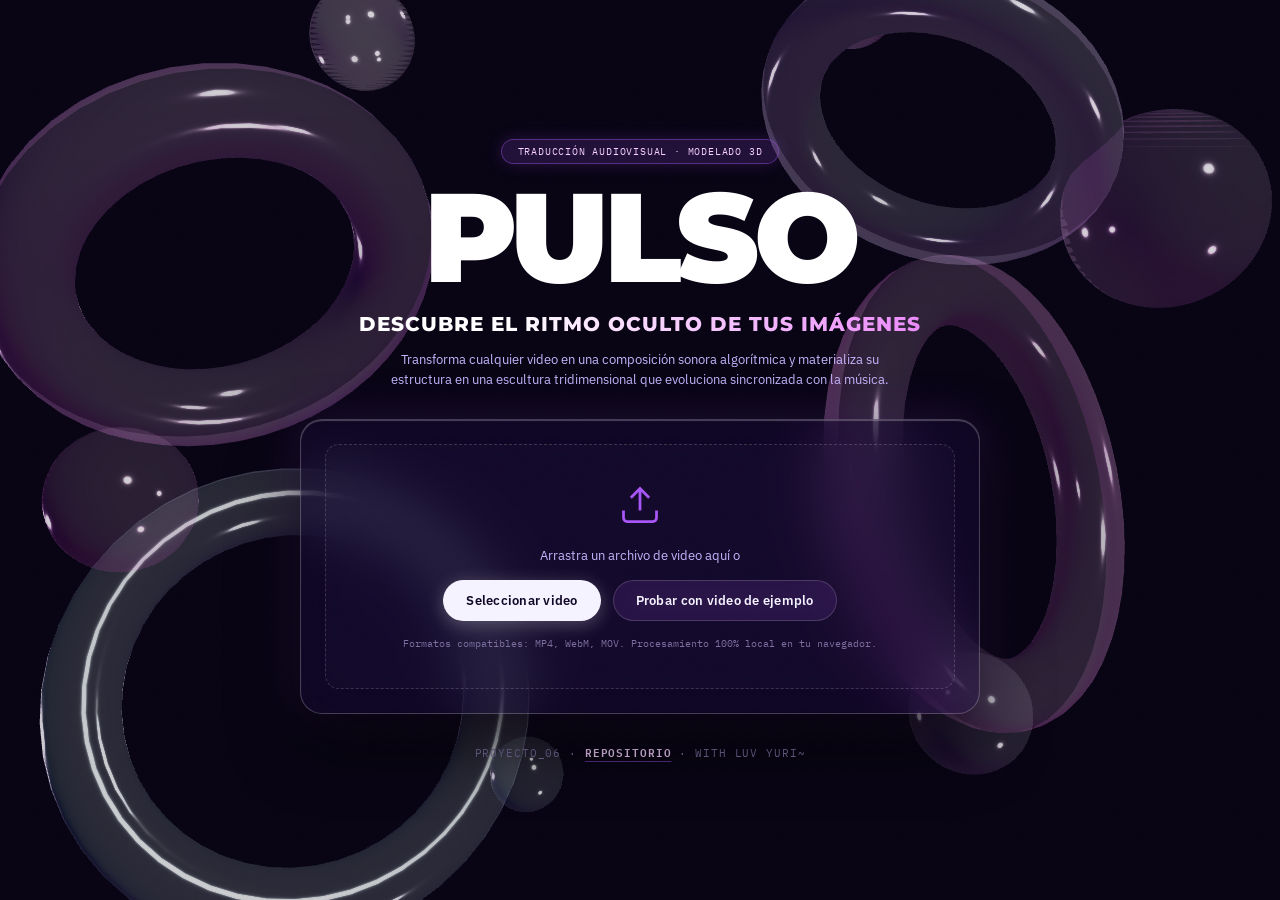
==== commit fd73e821: "Update brand badge and intro section text Updated brand badge text and modified the description in t" ====
--- a/index.html
+++ b/index.html
@@ -16,7 +16,7 @@
   <section class="screen-view active" id="screen-intro">
     <div class="intro-container">
       <header class="intro-header">
-        <div class="brand-badge">Traducción Audiovisual · Geometría Procedural</div>
+        <div class="brand-badge">Traducción Audiovisual · Modelado 3D </div>
         <h1 class="brand-title">PULSO</h1>
         <p class="brand-tagline">Descubre el ritmo oculto de tus imágenes</p>
         <p class="brand-desc">
